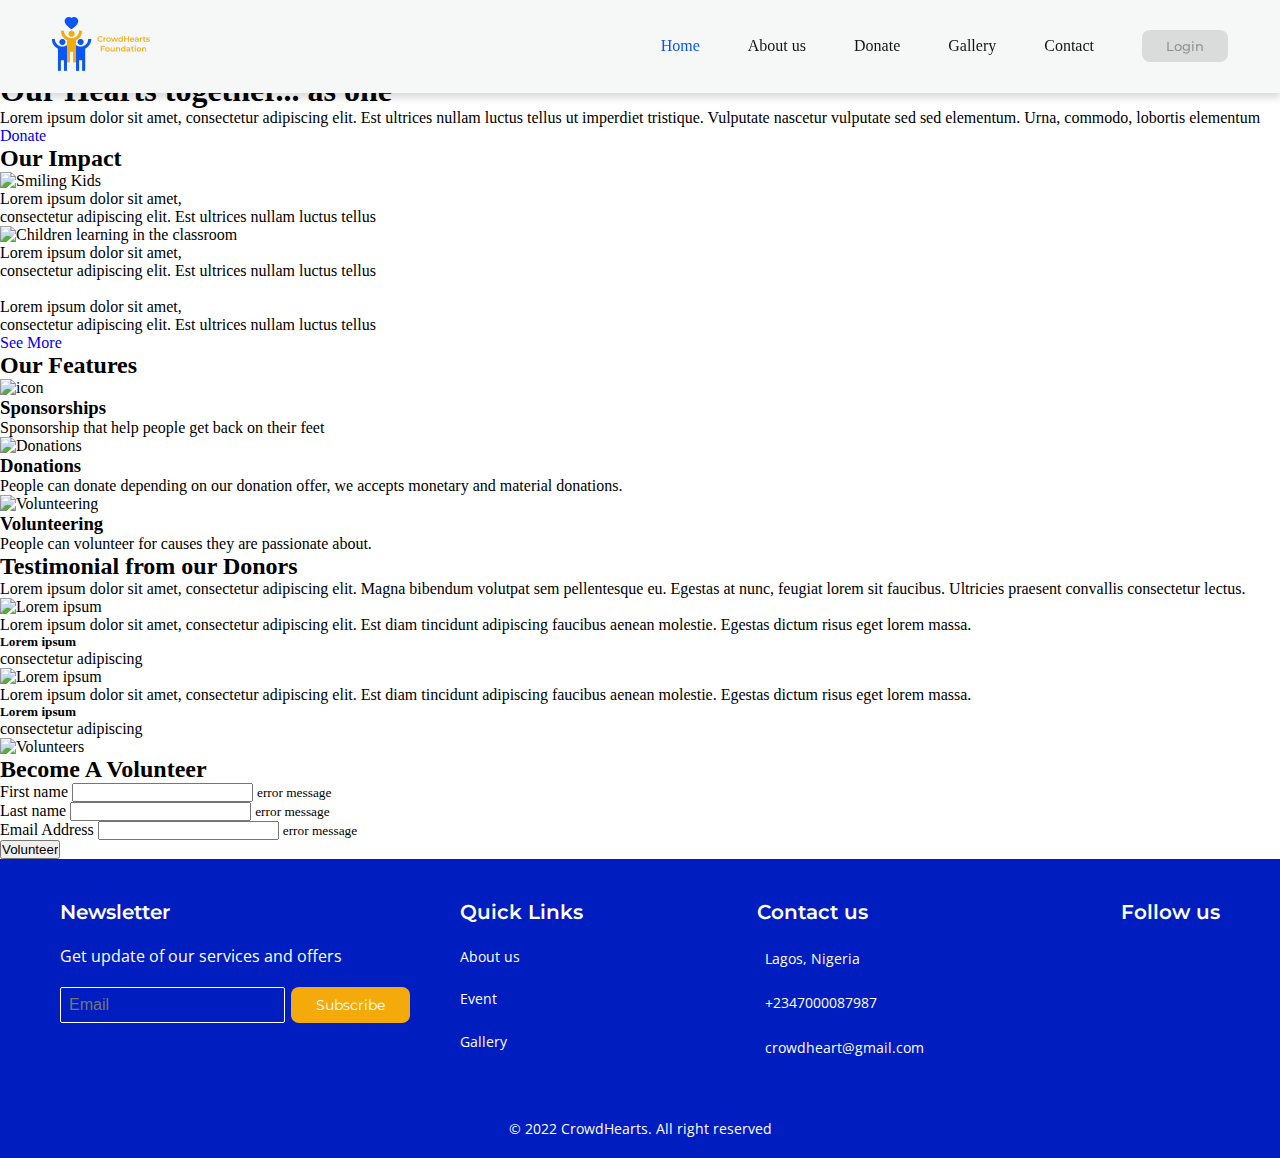
==== index.html @ 7ed9f2b5 "added relevant links to the navs and adjusted paddings" ====
<!DOCTYPE html>
<html lang="en">
<head>
    <meta charset="UTF-8">
    <meta http-equiv="X-UA-Compatible" content="IE=edge">
    <meta name="viewport" content="width=device-width, initial-scale=1.0">
    <link
        rel="shortcut icon"
        href="img/CrowdHeart icon.png"
        type="image/x-icon"
      />
    <title>Home</title>

    <!-- custom stylesheets -->

    <link rel="stylesheet" href="css/nav.css">
    <link rel="stylesheet" href="css/landing.css">
    <link rel="stylesheet" href="css/footer.css">

    <!-- font family font from google -->

    <link rel="preconnect" href="https://fonts.googleapis.com">
    <link rel="preconnect" href="https://fonts.gstatic.com" crossorigin>
    <link href="https://fonts.googleapis.com/css2?family=Montserrat:wght@600&family=Open+Sans&display=swap" rel="stylesheet">
  
</head>
<body>

   <!-- NAVBAR section -->

   <div class="chinedu-header-section">
    <header class="chinedu-header">
      <div class="container">
        <nav class="chinedu-nav-bar">
          <a href="index.html" class="nav-brand">
            <img src="img/Crowdheart logo.png" alt="logo" />
          </a>
          <ul class="chinedu-nav-menu">
            <li class="chinedu-nav-item">
              <a href="#" class="chinedu-nav-link active">
                Home
              </a>
            </li>
            <li class="chinedu-nav-item">
              <a href="about.html" class="chinedu-nav-link">
                About us
              </a>
            </li>
            <li class="chinedu-nav-item">
              <a href="donation.html" class="chinedu-nav-link">
                Donate
              </a>
            </li>
            <li class="chinedu-nav-item">
              <a href="gallery.html" class="chinedu-nav-link">
                Gallery
              </a>
            </li>
            <li class="chinedu-nav-item">
              <a href="contact.html" class="chinedu-nav-link">
                Contact
              </a>
            </li>
            <a href="login.html">
              <button class="chinedu-login-button">
                Login
              </button>
            </a>
          </ul>
          <div class="chinedu-hamburger">
            <span class="bar"></span>
            <span class="bar"></span>
            <span class="bar"></span>
          </div>
        </nav>
      </div>
    </header>
  </div>


    <!-- ======Hero section====== -->

    <Section class="main-hero">
        <div class="hero-overlay">
            <div class="hero-div">
                <h1>Our Hearts together... as one</h1>
                <p>Lorem ipsum dolor sit amet, consectetur adipiscing elit. Est ultrices nullam luctus tellus ut imperdiet tristique. Vulputate nascetur vulputate sed sed elementum. Urna, commodo, lobortis elementum 
                </p>
                    <a href="donation.html">Donate</a>
            </div>
        </div>
    </Section>

    <!-- =======Impact section====== -->

    <Section class="impact">
        <h2>Our Impact</h2>
        <div class="impact-div">
            <div class="impact-min-div">
                <img src="img/children-smile.jpg" alt="Smiling Kids">
                <p>Lorem ipsum dolor sit amet, <br> consectetur adipiscing elit. Est ultrices nullam luctus tellus</p>
            </div>
            <div class="impact-min-div">
                <img src="img/learning.jpg" alt="Children learning in the classroom">
                <p>Lorem ipsum dolor sit amet, <br> consectetur adipiscing elit. Est ultrices nullam luctus tellus</p>
            </div>
            <div class="impact-min-div">
                <img src="img/children1.jpg" alt="">
                <p>Lorem ipsum dolor sit amet, <br> consectetur adipiscing elit. Est ultrices nullam luctus tellus</p>
            </div>
        </div>
        <a href="#">See More</a>
    </Section>

    <!-- ======Our Features section===== -->

    <section class="our-features">
        <div class="feature-overlay">
            <div>
                <h2 class="features-h2">Our Features</h2>
                <div class="feature-container">
                    <div class="feature-div">
                        <img src="img/Vector (4).png" alt="icon">
                        <h3>Sponsorships</h3>
                        <p>Sponsorship that help people get back on their feet</p>
                    </div>
                    <div class="feature-div">
                        <img src="img/Vector (5).png" alt="Donations">
                        <h3>Donations</h3>
                        <p id="special">People can donate depending on our donation offer, we accepts monetary and material donations.</p>
                    </div>
                    <div class="feature-div">
                        <img src="img/Vector (6).png" alt="Volunteering">
                        <h3>Volunteering</h3>
                        <p>People can volunteer for causes they are passionate about.</p>
                    </div>
                </div>
            </div>
        </div>
    </section>

    <!-- =====Testimonial section===== -->

    <section class="testimonial">
        <h2>Testimonial from our Donors</h2>
        <p>Lorem ipsum dolor sit amet, consectetur adipiscing elit. Magna bibendum volutpat sem pellentesque eu. Egestas at nunc, feugiat lorem sit faucibus. Ultricies praesent convallis consectetur lectus.</p>
        <div class="testimonial-container">
            <div class="testimonial-container-div">
                <img src="img/man.jpg" alt="Lorem ipsum">
                <p>Lorem ipsum dolor sit amet, consectetur adipiscing elit. Est diam tincidunt adipiscing faucibus aenean molestie. Egestas dictum risus eget lorem massa.</p>
                <h5>Lorem ipsum</h5>
                <p>consectetur adipiscing</p>
            </div>
            <div class="testimonial-container-div">
                <img src="img/woman.jpg" alt="Lorem ipsum">
                <p>Lorem ipsum dolor sit amet, consectetur adipiscing elit. Est diam tincidunt adipiscing faucibus aenean molestie. Egestas dictum risus eget lorem massa.</p>
                <h5>Lorem ipsum</h5>
                <p>consectetur adipiscing</p>
            </div>
        </div>
    </section>

    <!-- ======Volunteer section======= -->

    <section class="Volunteer">
        <div class="Volunteer-container">
            <div class="Volunteer-D-child"><img src="img/together.png" alt="Volunteers"></div>
            <form class="Volunteer-D-child" id="form"  action="">
                    <h2>Become A Volunteer</h2>
                <div class="double">
                    <div class="constant" id="fff">
                        <label for="fname">First name</label>
                        <input type="text" id="fName">
                        <small>error message</small>
                    </div>
                    <div class="constant" id="ggg">
                        <label for="lname">Last name</label>
                        <input type="text" id="lName">
                        <small>error message</small>
                    </div>
                </div>
                <div class="constant">
                    <label for="email">Email  Address</label>
                    <input type="email" id="email">
                    <small>error message</small>
                </div>  
                <input type="submit" class="btn" value="Volunteer"> 
            </form>
        </div>
    </section>

    <!-- =======Footer Section===== -->
    
    <footer class="chinedu-footer-section">
      <div class="footer-container">
          <section id="footer-content">
              <ul class="footer-items first-item">
                  <li class="footer-item-heading">
                      <h2>Newsletter</h2>
                  </li>
                  <li class="description">
                      Get update of our services and offers
                  </li>
                  <li class="email-for-newsletter">
                      <form action=""  onsubmit="alert('success')">
                          <input type="email" placeholder="Email" required id="email">
                          <button type="submit" class="submit-button">
                              Subscribe
                          </button>
                      </form>
                  </li>
                  
              </ul>
              <ul class="footer-items second-item">
                  <li class="footer-item-heading">
                      <h2>Quick Links</h2>
                  </li>
                  <li class="footer-link">
                      <a href="#">About us</a>
                  </li>
                  <li class="footer-link">
                      <a href="#">Event</a>
                  </li>
                  <li class="footer-link"> 
                      <a href="#">Gallery</a>
                  </li>

              </ul>
              <ul class="footer-items third-item">
                  <li class="footer-item-heading">  
                      <h2>Contact us</h2>
                  </li>
                  <li class="footer-link ">
                      <a href="#"> <i class="	fas fa-map-marker-alt"></i> 
                          &nbsp;  Lagos, Nigeria</a>
                  </li>
                  <li class="footer-link">
                      <a href="tel:+2347000087987" ><i class="fa fa-phone">
                      </i> &nbsp; +2347000087987</a>
                  </li>
                  <li class="footer-link"> 
                      <a href="#"><i class="fa fa-envelope"></i> 
                          &nbsp;  crowdheart@gmail.com</a>
                  </li>

              </ul>
              <ul class="footer-items last-item">
                  <li class="footer-item-heading">  
                      <h2>Follow us</h2>
                  </li>
                  <li class="footer-link">
                      <a href="#"> <i class="fa-brands fa-facebook"></i> </a>
                      <a href="#"> <i class="fa-brands fa-instagram"></i> </a>
                      <a href="#"> <i class="fa-brands fa-linkedin-square"></i> </a>
                      <a href="#"> <i class="fa-brands fa-twitter"></i> </a>
                  </li>

              </ul>
          </section>
          <p class="copyright">
              &copy; 2022 CrowdHearts. All right reserved
          </p>
      </div>
   </footer>
    
</body>
<script src="js/nav.js"></script>
<script src="js/landing.js"></script>
<script src="https://kit.fontawesome.com/b761d3f3a5.js"crossorigin="anonymous"></script>
</html>
---- css/nav.css ----
/* GLOBAL STYLEs */
@import url('https://fonts.googleapis.com/css2?family=Montserrat:wght@400;500;600;700&family=Open+Sans:wght@400;500;600&display=swap');
:root{
    --primary-color: #0B55F4;
    --second-color: #001DC0;
    --secondary-color:#F4AA0B;
    --black: #000000;
    --grey: #646666;
    --bg-color: #F6F8F8;
    --white: #ffffff;
    --nav-text-color:#131515;
    --input-border-color:#8C8E8E;
    --line-color:#ACAEAE;
    --footer-color:#131515;
}

*{
    padding: 0;
    margin: 0;
    box-sizing: border-box;
    text-decoration: none;
    list-style: none;

}

body{
  margin: 4.5rem 0 0 0;
}

.container{
    max-width: 1200px;
    margin: 0 auto;
    padding: 12px;
}


/* Desktop view first */

/* HEADER SECTION */
.chinedu-header{
    position: fixed;
    top: 0;
    z-index: 9999;
    width: 100%;
    background:var(--bg-color);
    box-shadow: 0px 4px 7px 1px rgba(0, 0, 0, 0.14);
}
.chinedu-nav-bar{
  height: 4.3rem;
    display: flex;
    justify-content: space-between;
    align-items: center;
}
.chinedu-nav-menu{
    display: flex;
    justify-content: space-between;
    align-items: center;
    gap: 3rem;
}
.chinedu-nav-link{
    transition: all 0.3s ;
    color: var(--nav-text-color);
}
.chinedu-nav-link.active{
    color: var(--primary-color);
}

  
.chinedu-hamburger{
    display: none;
    cursor: pointer;
}
  .bar{
    width: 20px;
    height: 3px;
    display: block;
    background-color: var(--black);
    margin: 3px 0;
    transition: all 0.3s ease;
  }
.chinedu-login-button{
    background: rgba(19, 21, 21, 0.12);
    border: none;
    border-radius: 8px;
    padding: 0.5rem 1.5rem;
    color:  rgba(19, 21, 21, 0.38);
    font-family: 'Montserrat', sans-serif;
    font-weight: 500;
    cursor: pointer;
} 
.chinedu-login-button:hover{
    background: var(--primary-color);
    color: var(--white);  
}


@media (max-width:960px){
    .chinedu-nav-menu{
        gap: 3rem;
    }
}


/*for tablets screen*/
 @media (max-width:766px){

    .chinedu-nav-menu{
      position: fixed;
      left: -100%;
      top: 12px;
      gap: 0;
      flex-direction: column;
      justify-content: flex-start;
      background-color: var(--bg-color);
      text-align: center;
      font-size: 1.8rem;
      font-weight: 500;
      width: 100%;
      height: 100vh;
      transition: 0.3s;
    }
  
  .chinedu-nav-menu.active{
    left: 0;
    }
  .chinedu-nav-item{
    margin: 26px 0;
    text-align: center;
    }

    /* hamburger tweak*/
 .chinedu-hamburger{
    display: block;
    transition: all 0.3s ease-in-out;
    }

 .bar{
      -webkit-transition: all 0.3s ease-in-out;
      transition: all 0.3s ease-in-out;
    }

  .chinedu-hamburger.active .bar:nth-child(2){
      opacity: 0;
    }

  .chinedu-hamburger.active .bar:nth-child(1){
      transform: translateY(6px) rotate(45deg);
    }

  .chinedu-hamburger.active .bar:nth-child(3){
      transform: translateY(-6px) rotate(-45deg);
    }
  
   
  
  }
---- css/footer.css ----
@import url('https://fonts.googleapis.com/css2?family=Montserrat:wght@400;500;600;700&family=Open+Sans:wght@400;500;600&display=swap');
:root{
    --primary-color: #0B55F4;
    --second-color: #001DC0;
    --secondary-color:#F4AA0B;
    --line-color:#ACAEAE;
    --footer-color:#131515;
    --white: #ffffff;
    --heading-font:'Montserrat', sans-serif;
}

*{
    padding: 0;
    margin: 0;
    box-sizing: border-box;
    text-decoration: none;
    list-style: none;
}

.footer-container{
    max-width: 1200px;
    margin: 0 auto;
    padding: 10px 20px;
}
/* FOOTER SECTION */
.chinedu-footer-section{
    /* margin-top: 3rem; */
    background: var(--second-color);
    color: var(--white);
    padding: 0.625rem;
    font-family: 'Open Sans', sans-serif;
    max-width: 100%;
}
#footer-content{
    display: grid;
    grid-template-columns:repeat(4,1fr);
    gap: 3.125rem; 
}
.footer-item-heading h2{
    font-size: 1.25rem;
    font-weight: 600;
    font-family:var(--heading-font) ;
}
.footer-item{
    display: grid;
    gap: 1.5625rem;
}
.footer-items li{
    margin-top: 1.3rem;
}
.third-item{
    justify-self: center;
}
.last-item{
    justify-self: self-end;
}
.email-for-newsletter form{
    display: flex;
    gap: .4rem;
}
.email-for-newsletter
 form input{
    background: transparent;
    border: 1px solid var(--white);
    padding: .5rem;
    color: var(--white);
    border-radius: 2px; 
    font-size: inherit;
}
.email-for-newsletter
 form input:focus{
    outline: none;
 }
.email-for-newsletter 
.submit-button{
    background: var(--secondary-color);
    border: none;
    color: var(--white);
    padding: 8px 25px;
    border-radius: 8px;
    font-family: var(--heading-font);
    font-size: 0.875rem;
    cursor: pointer;
}

.footer-link a{
    color: var(--white);
    font-size: .875rem;
}
.footer-link a:hover{
    color: var(--line-color);
}
.footer-link .fa-brands{
font-size: 1.3rem;
margin-left: .8rem;
}
.footer-link .fa, .fas{
font-size: 1.1rem;

}

.footer-link .fa-facebook{
    margin-left: 0;
}

.copyright{
    text-align: center;
    margin-top: 3.8rem;
    font-size: .875rem;
}



/* Media Queries */

/*targetting some laptop screen and some tablet screen*/
@media (max-width:1024px){
    #footer-content{
        grid-template-columns: repeat(3,1fr);
    }
    .first-item{
        grid-column: span 3;
        margin: 0 auto;
        text-align: center;
    }
}
  
@media (max-width:686px){
    #footer-content{
        display: block;
    }
    .first-item{
        display: inline-block;
        
    }
   
       
  }
/*for mobile screen*/
@media (max-width:428px){
    .email-for-newsletter form{
        flex-wrap:wrap;
    }
    /* .chinedu-footer-section{
        margin-top: 1.8rem;
    } */
    .first-item{
        margin: 0 auto;
    }
  }
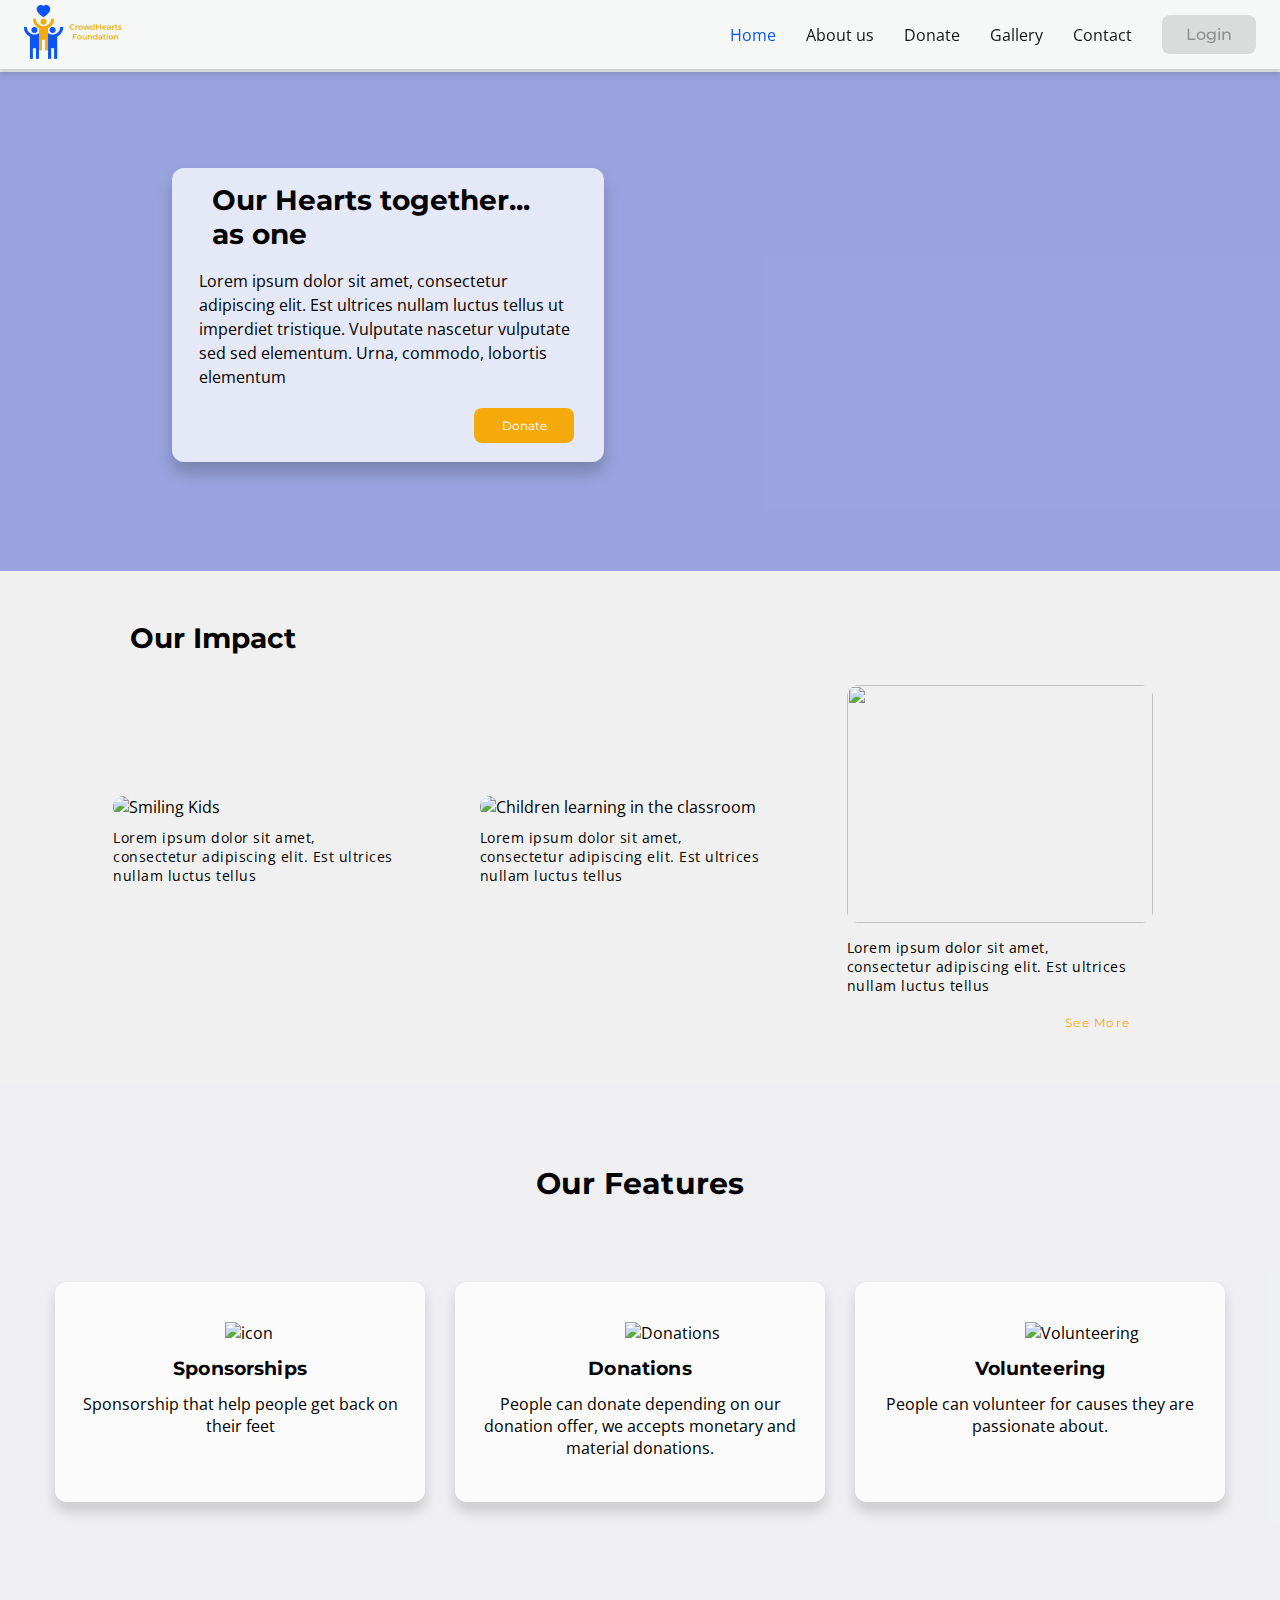
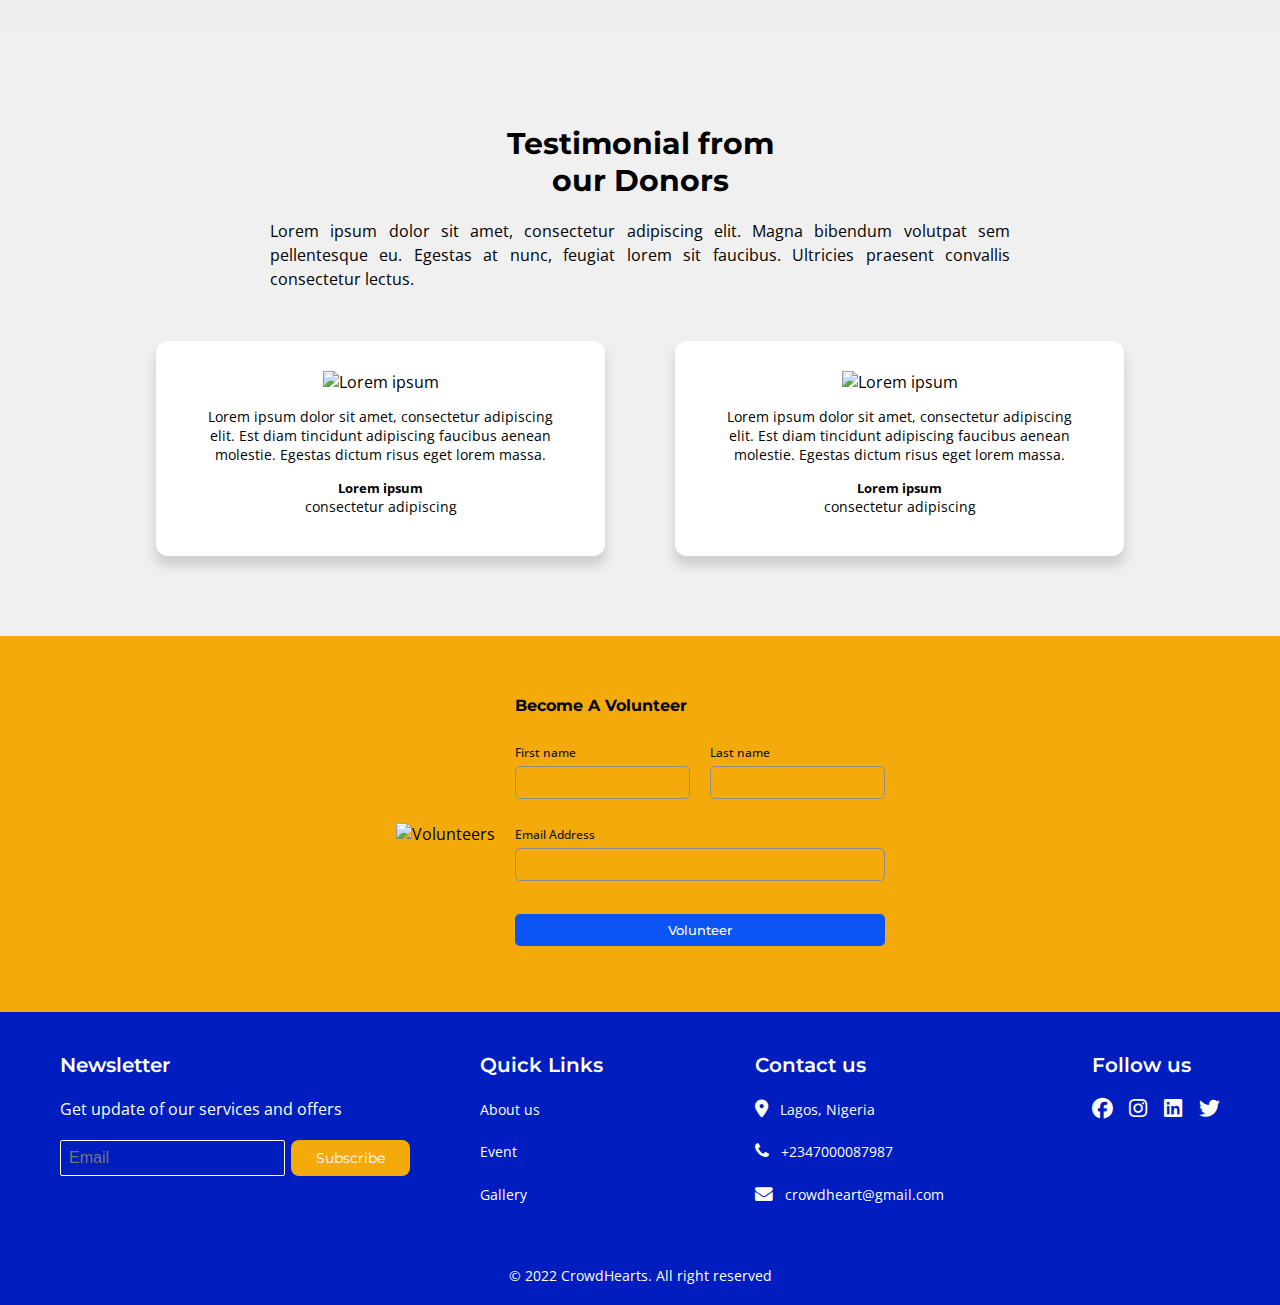
==== commit b71a269a: "landing page" ====
--- a/index.html
+++ b/index.html
@@ -9,7 +9,7 @@
         href="img/CrowdHeart icon.png"
         type="image/x-icon"
       />
-    <title>Home</title>
+    <title>Home - CrowdHearts</title>
 
     <!-- custom stylesheets -->
 
@@ -22,6 +22,8 @@
     <link rel="preconnect" href="https://fonts.googleapis.com">
     <link rel="preconnect" href="https://fonts.gstatic.com" crossorigin>
     <link href="https://fonts.googleapis.com/css2?family=Montserrat:wght@600&family=Open+Sans&display=swap" rel="stylesheet">
+    <link rel="stylesheet" href="https://cdnjs.cloudflare.com/ajax/libs/font-awesome/6.1.2/css/all.min.css">
+    <link rel="stylesheet" href="https://cdnjs.cloudflare.com/ajax/libs/font-awesome/4.7.0/css/font-awesome.min.css">
   
 </head>
 <body>
@@ -267,4 +269,4 @@
 <script src="js/nav.js"></script>
 <script src="js/landing.js"></script>
 <script src="https://kit.fontawesome.com/b761d3f3a5.js"crossorigin="anonymous"></script>
-</html>+</html>
--- a/css/nav.css
+++ b/css/nav.css
@@ -28,9 +28,9 @@
 }
 
 .container{
-    max-width: 1200px;
+    max-width: 1300px;
     margin: 0 auto;
-    padding: 12px;
+    padding: 5px 24px;
 }
 
 
@@ -46,7 +46,6 @@
     box-shadow: 0px 4px 7px 1px rgba(0, 0, 0, 0.14);
 }
 .chinedu-nav-bar{
-  height: 4.3rem;
     display: flex;
     justify-content: space-between;
     align-items: center;
@@ -55,13 +54,16 @@
     display: flex;
     justify-content: space-between;
     align-items: center;
-    gap: 3rem;
+    gap: 30px;
 }
 .chinedu-nav-link{
     transition: all 0.3s ;
     color: var(--nav-text-color);
 }
 .chinedu-nav-link.active{
+    color: var(--primary-color);
+}
+.chinedu-nav-link:hover{
     color: var(--primary-color);
 }
 
@@ -82,8 +84,9 @@
     background: rgba(19, 21, 21, 0.12);
     border: none;
     border-radius: 8px;
-    padding: 0.5rem 1.5rem;
+    padding: 10px 24px;
     color:  rgba(19, 21, 21, 0.38);
+    font-size: 16px;
     font-family: 'Montserrat', sans-serif;
     font-weight: 500;
     cursor: pointer;
@@ -94,37 +97,32 @@
 }
 
 
-@media (max-width:960px){
-    .chinedu-nav-menu{
-        gap: 3rem;
-    }
-}
-
 
 /*for tablets screen*/
- @media (max-width:766px){
+ @media (max-width:768px){
 
     .chinedu-nav-menu{
       position: fixed;
       left: -100%;
-      top: 12px;
+      top: 10px;
       gap: 0;
       flex-direction: column;
       justify-content: flex-start;
       background-color: var(--bg-color);
       text-align: center;
-      font-size: 1.8rem;
+      font-size: 18px;
       font-weight: 500;
       width: 100%;
       height: 100vh;
       transition: 0.3s;
+    
     }
   
   .chinedu-nav-menu.active{
     left: 0;
     }
   .chinedu-nav-item{
-    margin: 26px 0;
+    margin: 18px 0;
     text-align: center;
     }
 
--- a/css/landing.css
+++ b/css/landing.css
@@ -0,0 +1,836 @@
+:root {
+    --footer-bg: #001dc0;
+    --footer-btn: rgba(244, 170, 11, 1);
+    --cards: rgba(255, 255, 255, 0.75);
+  }
+
+  *{
+    margin:0;
+    padding:0;
+    box-sizing: border-box;
+}
+
+body{
+    background-color: #f0f0f0;
+    font-family: 'Open Sans', sans-serif;
+}
+
+/* ======Hero Section====== */
+
+.main-hero {
+    background-image: url(../img/people.jpg);
+    background-size: cover;
+    background-position: center top;
+    background-color: rgba(0, 29, 192, 0.2);
+    background-repeat: no-repeat;
+    height: 499px;
+    position: relative;
+}
+
+.hero-overlay{
+    height: 499px;
+    background-color: rgba(0, 29, 192, 0.2);
+}
+
+.hero-div {
+    width: 27rem;
+    height: 18.4rem;
+    position: absolute;
+    top: 6rem;
+    left: 172px;
+    bottom: 0;
+    background-color: var(--cards);
+    border-radius: 12px;
+    box-shadow: 0px 11px 15px rgba(0, 0, 0, 0.2);
+}
+
+.hero-div h1{
+    font-family: 'Montserrat', sans-serif;
+    font-size: 28px;
+    margin: 15px 40px 12px 40px ;
+}
+
+.hero-div p{
+    margin: 18px 27px 12px 27px;
+    line-height: 1.5;
+}
+
+.hero-div a{
+    font-family: 'Montserrat', sans-serif;
+    font-size: 12px;
+    text-align: center;
+    text-decoration: none;
+    color: white;
+    background-color: var(--footer-btn);
+    padding: 10px;
+    border-radius: 8px;
+    width: 100px;
+    float: right;
+    margin: 7px 30px 0 0;
+}
+
+.hero-div a:hover{
+    transition: all 1s;
+    opacity: 0.7;
+}
+
+/* =======impact section====== */
+
+.impact h2{
+    font-family: 'Montserrat', sans-serif;
+    font-size: 28px;
+    margin-left: 130px;
+    margin-top: 50px;
+
+}
+
+.impact-div{
+    display: flex;
+    justify-content: space-around;
+    align-items: center;
+    margin: 30px 90px 20px 90px;
+}
+
+.impact-min-div  {
+    width: 20rem;
+}
+
+.impact-min-div img{
+    width: 306px;
+    height: 238px;
+    border-radius: 12px;
+}
+
+.impact-min-div p{
+    margin-top: 10px;
+    padding-right: 5px;
+    letter-spacing: 0.5px;
+    font-family: 'Open Sans', sans-serif;
+    font-size: 14px;
+}
+
+.impact a{
+    text-decoration: none;
+    font-family: 'Montserrat', sans-serif;
+    font-size: 12px;
+    letter-spacing: 1.25px;
+    color: var(--footer-btn);
+    float: right;
+    margin-right: 150px;
+    margin-bottom: 70px;
+}
+
+.impact a:hover{
+    cursor: pointer;
+    color: var(--footer-bg);
+}
+
+/* ======Our Features section======= */
+
+.our-features{
+    margin: 90px 0;
+    background-image: url(../img/workers.jpg);
+    background-size: cover;
+    width: 100%;
+    height: 550px;
+    position: relative;
+}
+
+.feature-overlay {
+    width: 100%;
+    height: 550px;
+    background-color: rgba(238, 239, 245, 0.35);
+}
+
+.features-h2{
+    text-align: center;
+    font-family: 'Montserrat', sans-serif;
+    font-size: 30px;
+    letter-spacing: 0.25px;
+    padding-top: 80px;
+}
+
+.feature-container{
+    display: flex;
+    justify-content: space-around;
+    align-items: center;
+    margin-top:5rem;
+    width: 100%;
+}
+
+.feature-div {
+    width: 23.125rem;
+    height: 13.75rem;
+    background-color: rgba(255, 255, 255, 0.75);
+    box-shadow: 0px 9px 12px 1px rgba(0, 0, 0, 0.14);
+    border-radius: 12px;
+    transition: all 1s;
+}
+
+.feature-div:hover{
+    transform: scale(1.1);
+    cursor: pointer;
+}
+
+.feature-div img{
+    margin-left: 46%;
+    margin-top: 2.5em;
+}
+
+.feature-div h3{
+    text-align: center;
+    margin: 0.7em 0;
+    font-family: 'Montserrat', sans-serif;
+    letter-spacing: 0.15px
+}
+
+.feature-div p{
+    text-align: center;
+    font-family: 'Open Sans', sans-serif;
+    font-size: 16px;
+    letter-spacing: 0.5;
+    padding: 0 18px;
+}
+
+.feature-div:first-child{
+    margin-left: 40px;
+}
+
+.feature-div:last-child{
+    margin-right: 40px;
+}
+
+/* =====Testimonial section===== */
+
+.testimonial{
+    margin-bottom: 80px;
+}
+
+.testimonial h2{
+    text-align: center;
+    font-family: 'Montserrat', sans-serif;
+    font-size: 30px;
+    letter-spacing: 0.5;
+    margin: 0 500px;
+    margin-bottom: 20px;
+}
+
+.testimonial > p{
+    text-align: justify;
+    font-family: 'Open Sans', sans-serif;
+    font-size: 16px;
+    letter-spacing: 0.5;
+    line-height: 1.5;
+    margin: 0 270px;
+    margin-bottom: 50px;
+}
+
+.testimonial-container{
+    display: flex;
+    justify-content: center;
+    align-items: center;
+    margin: 30px;
+}
+
+.testimonial-container-div{
+    background-color: rgba(255, 255, 255, 1);
+    display: flex;
+    justify-content: center;
+    align-items: center;
+    flex-direction: column;
+    width: 28.0625rem;
+    box-shadow: 0px 9px 12px 1px rgba(0, 0, 0, 0.14);
+    border-radius: 12px;
+    transition: all 1s;
+}
+
+.testimonial-container-div:hover{
+    transform: scale(1.1);
+    cursor: pointer;
+}
+
+.testimonial-container-div:first-child{
+    margin-right: 70px;
+}
+
+.testimonial-container-div img{
+    margin: 30px 0 14px 0;
+
+}
+
+.testimonial-container-div p{
+    text-align: center;
+    font-family: 'Open Sans', sans-serif;
+    font-size: 14px;
+    letter-spacing: 0.5;
+    margin: 0 50px 15px 50px;
+}
+
+.testimonial-container-div h5 + p{
+    margin-bottom: 40px;
+}
+
+
+/* ======Volunteer section====== */
+
+.Volunteer{
+    background-color: rgba(244, 170, 11, 1);
+    height: 376px;
+}
+
+.Volunteer-container {
+    display: flex;
+    justify-content: center;
+    align-items: center;
+}
+
+.Volunteer-D-child{
+    margin: 60px 0 0 0;
+}
+
+.Volunteer-D-child img{
+    width: 360px;
+    height: 278px;
+}
+
+.Volunteer-D-child h2{
+    font-family: 'Montserrat', sans-serif;
+    font-size: 16px;
+    letter-spacing: 0.5;
+    margin-bottom: 25px;
+}
+
+.Volunteer-D-child:first-child{
+    margin-right: 20px;
+}
+
+form {
+    width: 370px;
+}
+.double {
+    display: flex;
+    align-items: center;
+    justify-content: center;
+}
+
+.double #fff{
+    margin-right: 10px;
+}
+
+.double #ggg{
+    margin-left: 10px;
+}
+
+.constant {
+    margin-bottom: 8px;
+    padding-bottom: 15px;
+    position: relative;
+} 
+
+ .constant label {
+    display: inline-block;
+    margin-bottom: 5px;
+    font-family: 'Open Sans', sans-serif;
+    font-size: 12px;
+    font-weight: 500;
+    color: rgba(19, 21, 21, 1);
+}
+
+.constant input {
+    background-color: rgba(244, 170, 11, 1);
+    border: 1px solid rgba(140, 142, 142, 1);
+    border-radius: 5px;
+    display: block;
+    padding: 8px;
+    width: 100%;
+    outline: none;
+}
+
+.constant.success input {
+    border-color: #2ecc71;
+}
+
+.error input {
+    border-color: #e74e3c;
+}
+
+
+.constant small{
+    position: absolute;
+    bottom: 0;
+    left: 0;
+    visibility: hidden;
+} 
+
+.constant.error small {
+    color: #e74e3c;
+    visibility: visible;
+    font-family: inherit;
+    font-size: 10px;
+}
+
+form .btn {
+    background-color: rgba(11, 85, 244, 1);
+    color: rgba(255, 255, 255, 1);
+    width: 100%;
+    border: none;
+    border-radius: 5px;
+    padding: 8px;
+    font-family: 'Montserrat', sans-serif;;
+    font-size: 13px;
+    font-weight: 500;
+    margin: 10px 0 25px  0;
+} 
+
+form .btn:hover{
+    cursor: pointer;
+    color: var(--footer-btn);
+}
+
+@media only screen and (max-width: 1200px) {
+
+    /* ======Our Features section======= */
+
+
+    .feature-div{
+        width: 22rem;
+    }
+
+    /* =====Testimonial section===== */
+
+    .testimonial h2{
+        margin: 0 400px;
+        margin-bottom: 30px;
+    }
+
+    .testimonial > p{
+        margin: 0 100px;
+        margin-bottom: 70px;
+    }
+}
+
+
+  /* =======TABLET=VIEW====== */
+
+  @media only screen and (max-width: 900px) {
+
+    /* ======Hero Section====== */
+
+    .hero-div{
+        left: 100px;
+    }
+
+    /* =======impact section====== */
+
+     .impact h2{
+        margin-left: 70px;
+     }
+
+     .impact-div{
+        margin: 30px 50px 20px 50px;
+    }
+
+        .impact-min-div  {
+            width: 17.75rem;
+        }
+    
+    .impact-min-div img{
+        width: 16.125rem;
+        height: 11.25rem;
+    }
+
+    .impact a{
+        margin-right: 100px;
+    }
+    
+        /* ======Our Features section======= */
+    
+        .features-h2{
+            font-size: 28px;
+        }
+    
+        .feature-div{
+            width: 17rem;
+            height: 12.75rem;
+        }
+
+        .feature-div img{
+            margin-left: 45%;
+            margin-top: 1.5em;
+        }
+
+        .feature-div p{
+            font-size: 14px;
+        }
+
+        .feature-div:first-child{
+            margin-left: 10px;
+        }
+        
+        .feature-div:last-child{
+            margin-right: 10px;
+        }
+    
+        /* =====Testimonial section===== */
+    
+        .testimonial h2{
+            margin: 0 280px;
+            margin-bottom: 30px;
+        }
+    
+        .testimonial > p{
+            margin: 0 70px;
+        }
+
+        .testimonial-container-div{
+            width: 24.0625rem;
+        }
+
+        .testimonial-container-div:first-child{
+            margin-right: 30px;
+        }
+    }
+    
+
+  @media only screen and (max-width: 768px) {
+    
+    /* ======Hero Section====== */
+
+    .main-hero{
+        width: 100%;
+        background-size: 100% 100%;
+        height: 420px;
+    }
+
+    .hero-overlay{
+        height: 420px;
+    }
+
+    .hero-div{
+        width: 400px;
+        height: 290px;
+        top: 50px;
+        left: 70px;
+    }
+
+    .hero-div h1{
+        font-size: 28px;
+        margin-bottom: 8px;
+    }
+
+    .hero-div p {
+        font-size: 14px;
+        margin: 18px 35px 12px 35px 
+    }
+
+    .hero-div a {
+        width: 80px;
+        font-size: 10px;
+        margin-top: 7px;
+    }
+
+    /* =======impact section====== */
+
+    .impact h2{
+        font-size: 28px;
+        margin-left: 45px;
+    }
+
+    .impact-div{
+        margin: 30px 30px 20px 45px;
+    }
+
+    .impact-min-div  {
+        width: 220px;
+    }
+
+    .impact-min-div img{
+        width: 216px;
+        height: 138px;
+    }
+    
+    .impact-min-div p{
+        font-size: 14px;
+    }
+
+    .impact a{
+        margin-right: 55px;
+    }
+
+    /* ======Our Features section======= */
+
+    .our-features{
+        background-image: url(../img/business-team-success.jpg);
+        height: 389px;
+    }
+
+    .feature-overlay{
+        height: 389px;
+        
+    }
+
+    .features-h2{
+        font-size: 28px;
+        padding-top: 50px;
+    }
+
+    .feature-container{
+        margin-top:3rem;
+    }
+
+    .feature-div{
+        width: 300px;
+        height: 177px;
+        margin: 5px;
+    }
+
+    .feature-div:first-child{
+        margin-left: 25px;
+    }
+    
+    .feature-div:last-child{
+        margin-right: 25px;
+    }
+
+    .feature-div img{
+        margin-top: 1.5em;
+    }
+
+    .feature-div h3{
+        font-size: 18px;
+        margin: 0.7em 0 0.4em 0;
+    }
+
+    .feature-div p{
+        font-size: 13px;
+    }
+
+    #special {
+        padding: 0 10px;
+    }
+
+    .feature-div:hover{
+        transform: scaleY(1.1);
+        cursor: pointer;
+    }
+
+
+    /* =====Testimonial section===== */
+
+    .testimonial h2{
+        margin: 0 200px;
+        font-size: 28px;
+        margin-bottom: 30px;
+    }
+
+    .testimonial > p{
+        font-size: 14px;
+        margin: 0 50px;
+        margin-bottom: 50px;
+    }
+
+    .testimonial-container-div:first-child{
+        margin-right: 50px;
+    }
+
+    .testimonial-container-div p{
+        font-size: 13px;
+        margin: 0 10px 15px 10px;
+    }
+
+    /* ======Volunteer section====== */
+
+    .Volunteer-D-child img{
+        width: 350px;
+        height: 268px;
+    }
+
+    .Volunteer-D-child:first-child{
+        margin-right: 10px;
+    }
+
+    .Volunteer-D-child:last-child{
+        margin-right: 10px;
+    }
+
+    form {
+        width: 300px;
+    }
+  }
+    
+  
+  /* ============MOBILE==VIEW=========== */
+
+  @media only screen and (max-width: 428px) {
+    
+    /* ======Hero Section====== */
+
+
+        .main-hero{
+            background-size: cover;
+        }
+
+        .hero-div{
+            left: 40px;
+        }
+
+
+        .hero-div{
+            width: 16rem;
+            height: 22rem;
+        }
+
+        .hero-div h1{
+            font-size: 27px;
+            margin: 15px 40px 12px 30px ;
+        }
+
+        .hero-div p{
+            margin: 15px 0 10px 25px 
+        }
+
+
+     /* ======impact section======  */
+
+
+     .impact h2{
+        font-size: 27px;
+        margin-left: 0;
+        text-align: center;
+    
+    }
+
+    .impact-div{
+        flex-direction: column;
+        margin-bottom: 10px;
+    }
+
+    .impact-min-div  {
+        width: 20rem;
+        margin-bottom: 20px;
+    }
+
+    .impact-min-div img{
+        width: 306px;
+        height: 238px;
+        border-radius: 12px;
+    }
+
+    .impact a{
+        margin-bottom: 30px;
+        
+    }
+
+    
+    /* ======Our Features section======= */
+
+    .our-features{
+        height: 970px;
+        background-size: cover;
+        background-position: center;
+        background-repeat: no-repeat;
+        margin: 70px 0;
+    }
+
+    .feature-overlay {
+        height: 970px;
+    }
+
+    .feature-container{
+        flex-direction: column;
+    }
+
+    .feature-div {
+        width: 22rem;
+        height: 13.75rem;
+        margin-bottom: 40px;
+    }
+
+    .feature-div:hover{
+        transform: scale(1.1);
+    }
+
+    .feature-div:first-child{
+        margin-left: 0px;
+    }
+    
+    .feature-div:last-child{
+        margin-right: 0px;
+    }
+    
+
+   
+    
+    /* =====Testimonial section===== */
+
+    .testimonial{
+        margin-bottom: 50px;
+    }
+
+    .testimonial h2{
+        margin: 0 45px;
+        margin-bottom: 20px;
+    }
+    
+    .testimonial > p{
+        text-align: center;
+        margin: 0 68px;
+        margin-bottom: 20px;
+    }
+    
+    .testimonial-container{
+       flex-direction: column;
+    }
+
+    .testimonial-container-div{
+        width:358px;
+        margin-bottom: 40px;
+    }
+
+    .testimonial-container-div:first-child{
+        margin-right: 0px;
+    }
+
+    .testimonial-container-div p{
+        margin: 0 50px 15px 50px;
+    }
+    
+    /* ======Volunteer section====== */
+
+
+    .Volunteer{
+        height: 620px;
+        margin-bottom: 0;
+    }
+
+    .Volunteer-container {
+       flex-direction: column;
+    }
+    
+    .Volunteer-D-child{
+        margin: 0px 0 0 0;
+    }
+    
+    .Volunteer-D-child img{
+        margin-top:35px;
+    }
+    
+    form {
+        width: 320px;
+    } 
+
+    form .btn {
+        margin-bottom: 30px;
+    }
+
+}
+
+@media only screen and (max-width: 375px) {
+    .feature-overlay h2{
+        right: 100px;
+    }
+
+    .feature-div{
+        width: 20rem;
+    }
+}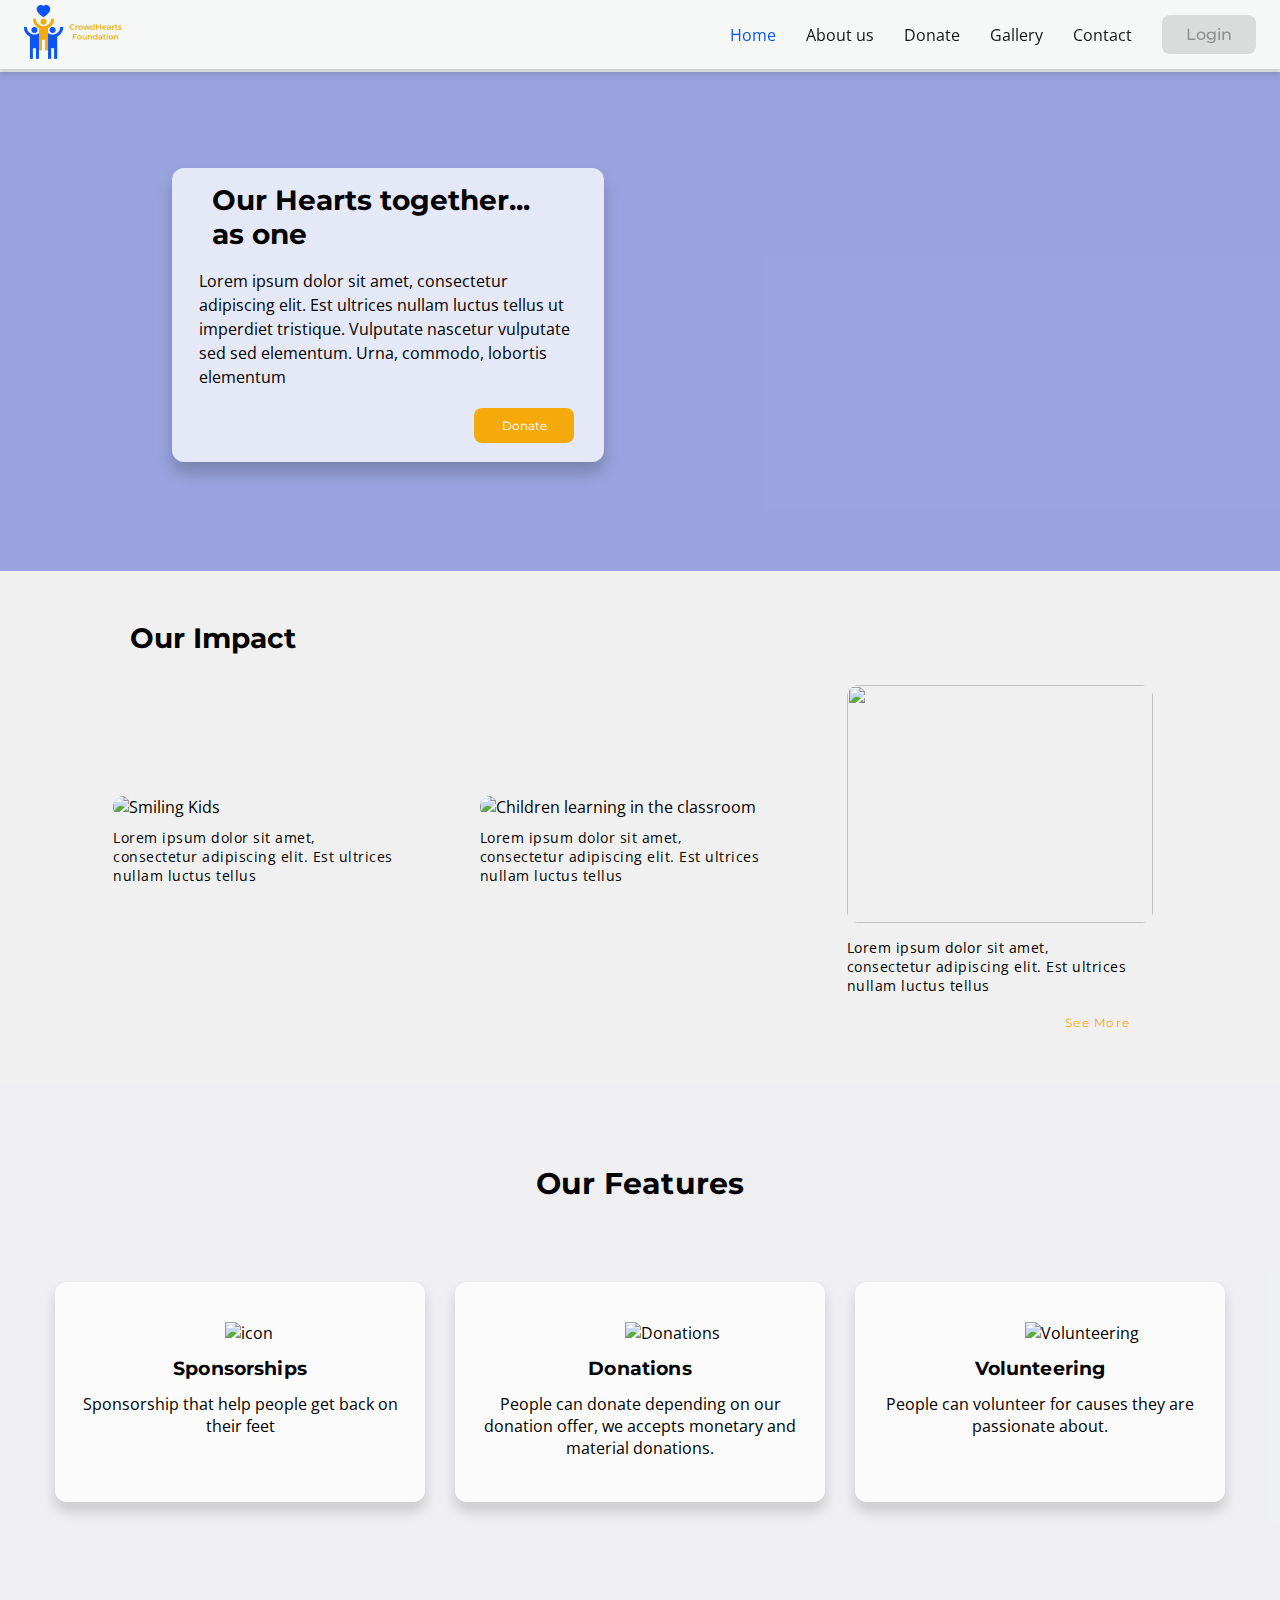
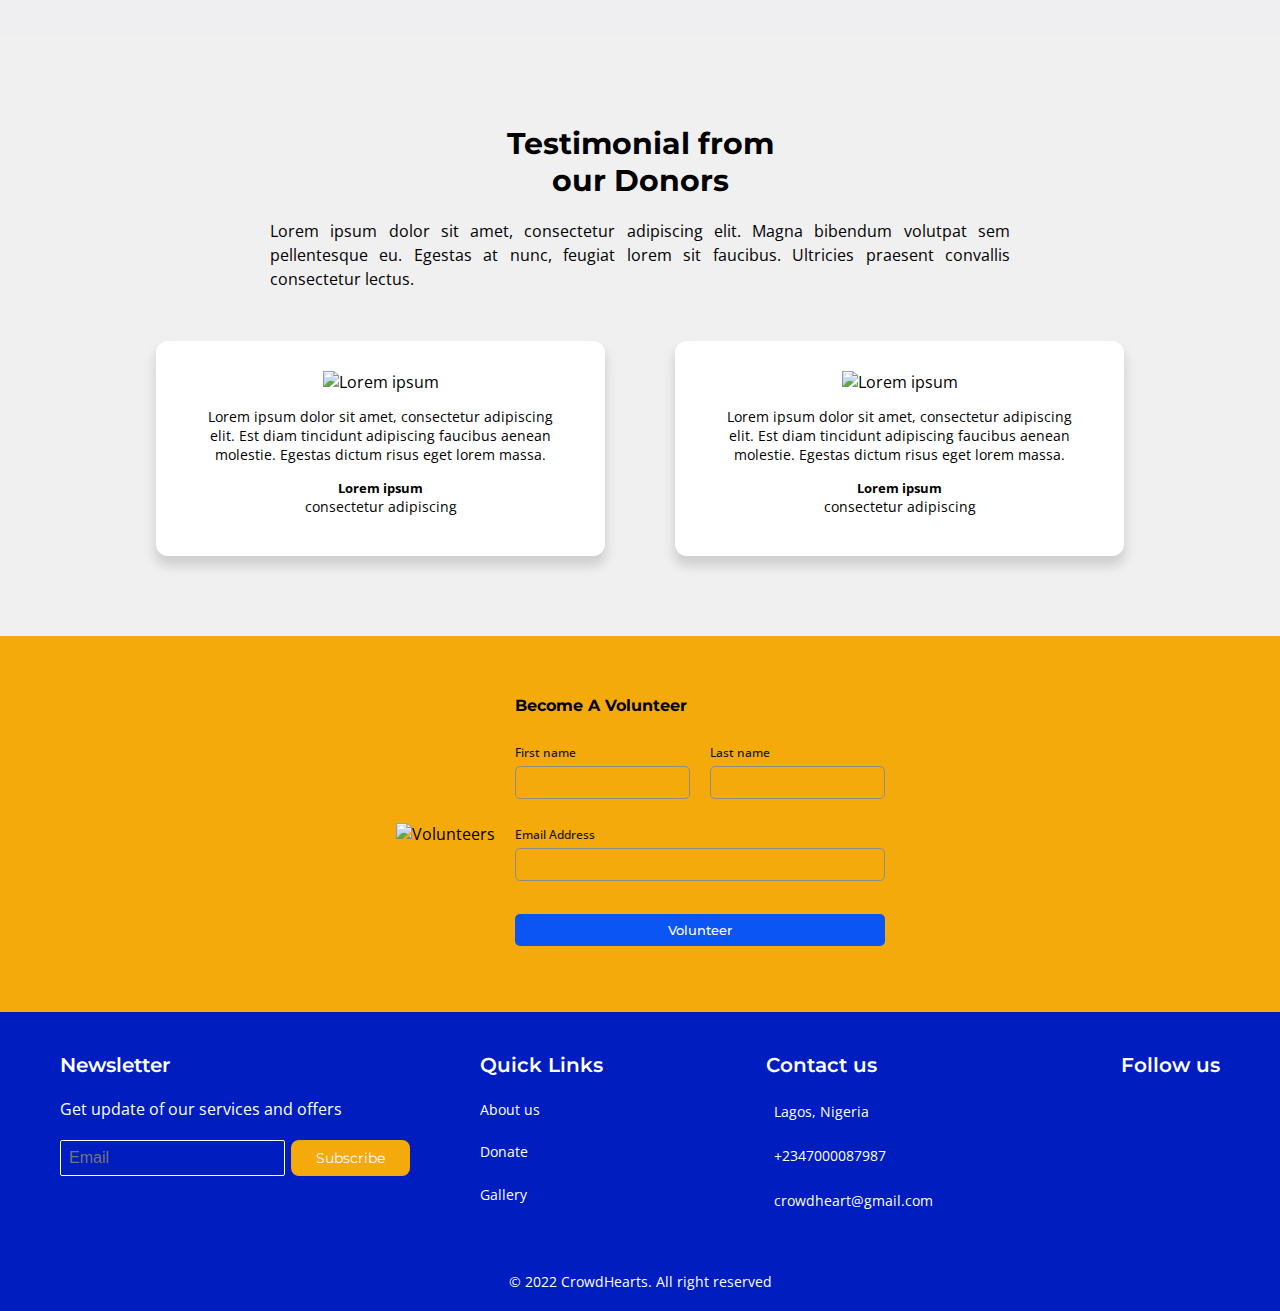
==== commit a1f91fbf: "updated the footer links" ====
--- a/index.html
+++ b/index.html
@@ -9,7 +9,7 @@
         href="img/CrowdHeart icon.png"
         type="image/x-icon"
       />
-    <title>Home - CrowdHearts</title>
+    <title>Home</title>
 
     <!-- custom stylesheets -->
 
@@ -22,8 +22,6 @@
     <link rel="preconnect" href="https://fonts.googleapis.com">
     <link rel="preconnect" href="https://fonts.gstatic.com" crossorigin>
     <link href="https://fonts.googleapis.com/css2?family=Montserrat:wght@600&family=Open+Sans&display=swap" rel="stylesheet">
-    <link rel="stylesheet" href="https://cdnjs.cloudflare.com/ajax/libs/font-awesome/6.1.2/css/all.min.css">
-    <link rel="stylesheet" href="https://cdnjs.cloudflare.com/ajax/libs/font-awesome/4.7.0/css/font-awesome.min.css">
   
 </head>
 <body>
@@ -34,7 +32,7 @@
     <header class="chinedu-header">
       <div class="container">
         <nav class="chinedu-nav-bar">
-          <a href="index.html" class="nav-brand">
+          <a href="#" class="nav-brand">
             <img src="img/Crowdheart logo.png" alt="logo" />
           </a>
           <ul class="chinedu-nav-menu">
@@ -218,13 +216,13 @@
                       <h2>Quick Links</h2>
                   </li>
                   <li class="footer-link">
-                      <a href="#">About us</a>
-                  </li>
-                  <li class="footer-link">
-                      <a href="#">Event</a>
+                      <a href="about.html">About us</a>
+                  </li>
+                  <li class="footer-link">
+                      <a href="donation.html">Donate</a>
                   </li>
                   <li class="footer-link"> 
-                      <a href="#">Gallery</a>
+                      <a href="gallery.html">Gallery</a>
                   </li>
 
               </ul>
@@ -269,4 +267,4 @@
 <script src="js/nav.js"></script>
 <script src="js/landing.js"></script>
 <script src="https://kit.fontawesome.com/b761d3f3a5.js"crossorigin="anonymous"></script>
-</html>
+</html>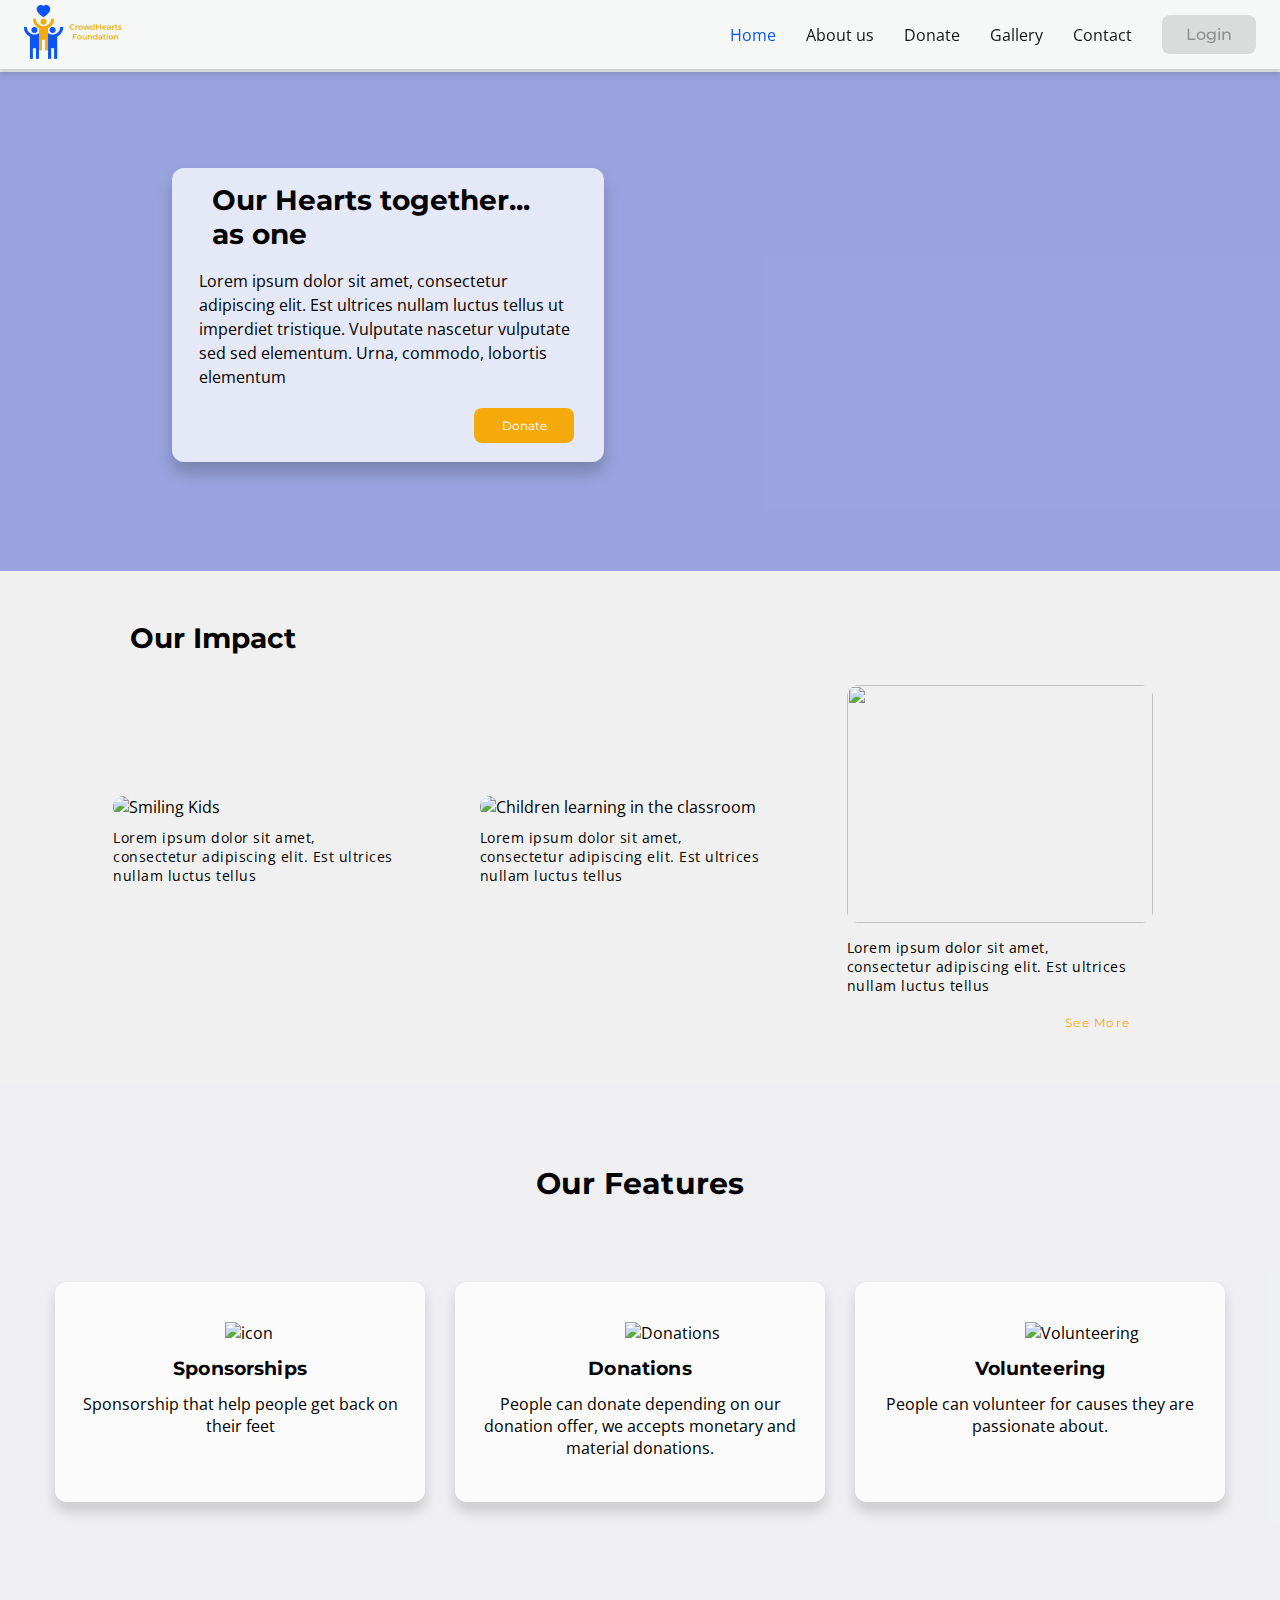
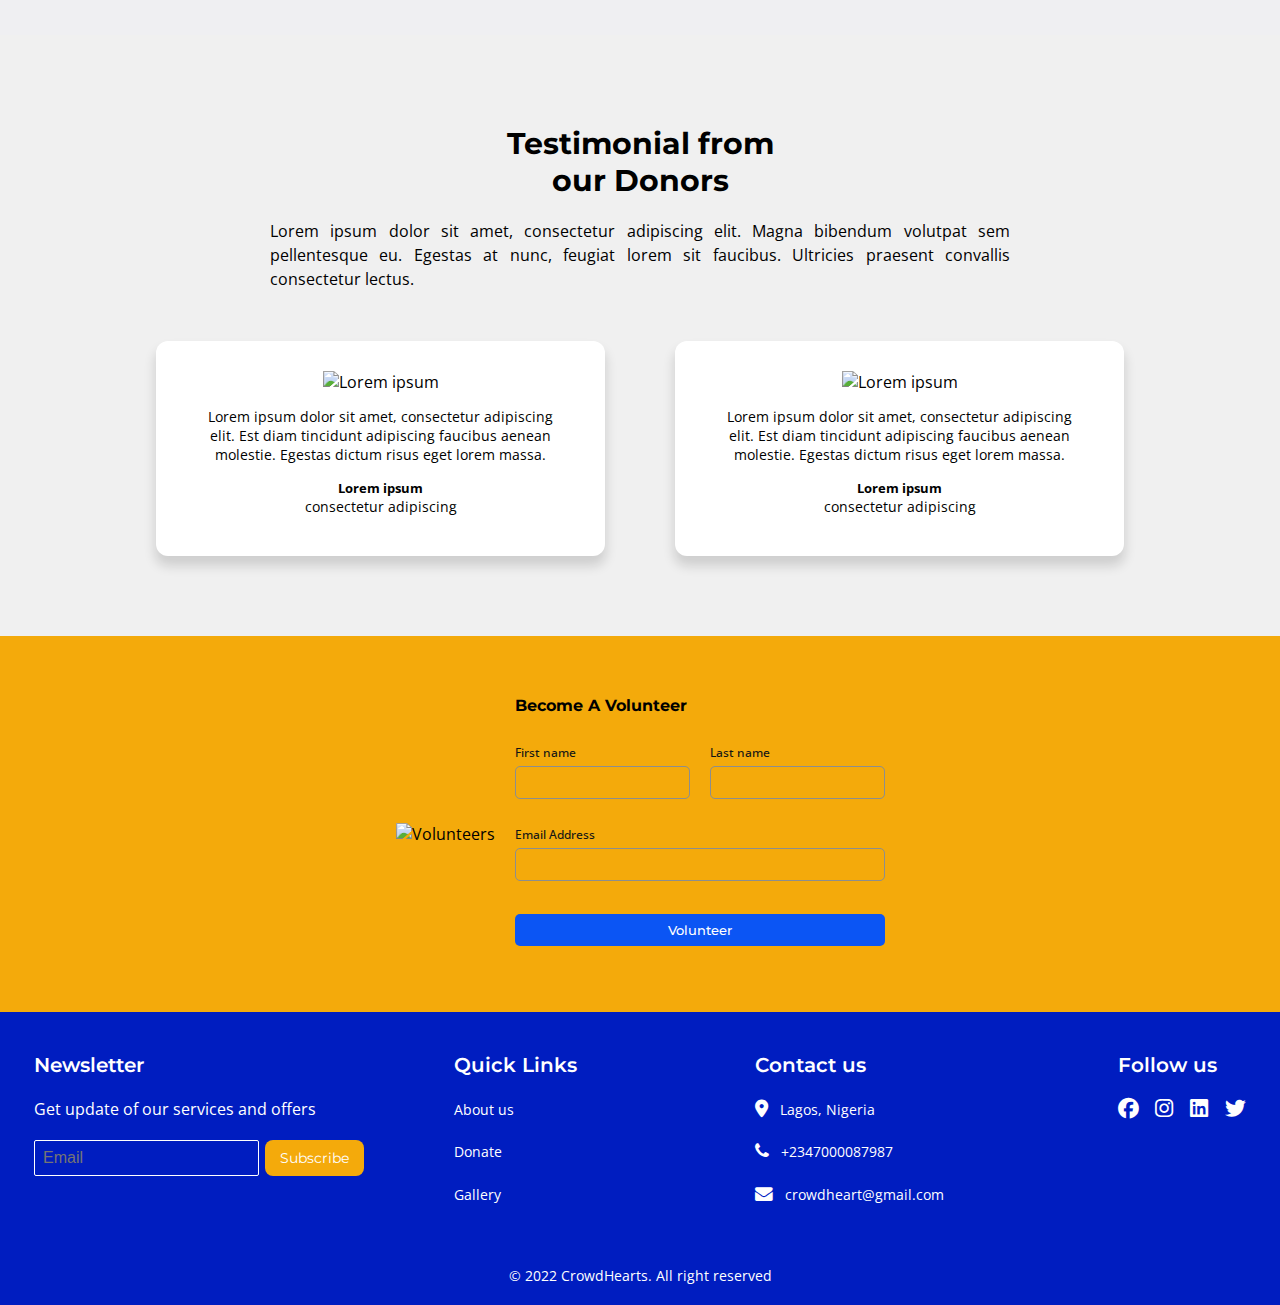
==== commit e6f7f26f: "update nav links" ====
--- a/index.html
+++ b/index.html
@@ -22,6 +22,8 @@
     <link rel="preconnect" href="https://fonts.googleapis.com">
     <link rel="preconnect" href="https://fonts.gstatic.com" crossorigin>
     <link href="https://fonts.googleapis.com/css2?family=Montserrat:wght@600&family=Open+Sans&display=swap" rel="stylesheet">
+    <link rel="stylesheet" href="https://cdnjs.cloudflare.com/ajax/libs/font-awesome/6.1.2/css/all.min.css">
+    <link rel="stylesheet" href="https://cdnjs.cloudflare.com/ajax/libs/font-awesome/4.7.0/css/font-awesome.min.css">
   
 </head>
 <body>
@@ -32,12 +34,12 @@
     <header class="chinedu-header">
       <div class="container">
         <nav class="chinedu-nav-bar">
-          <a href="#" class="nav-brand">
+          <a href="index.html" class="nav-brand">
             <img src="img/Crowdheart logo.png" alt="logo" />
           </a>
           <ul class="chinedu-nav-menu">
             <li class="chinedu-nav-item">
-              <a href="#" class="chinedu-nav-link active">
+              <a href="index.html" class="chinedu-nav-link active">
                 Home
               </a>
             </li>
@@ -267,4 +269,4 @@
 <script src="js/nav.js"></script>
 <script src="js/landing.js"></script>
 <script src="https://kit.fontawesome.com/b761d3f3a5.js"crossorigin="anonymous"></script>
-</html>+</html>
--- a/css/footer.css
+++ b/css/footer.css
@@ -1,150 +1,147 @@
-@import url('https://fonts.googleapis.com/css2?family=Montserrat:wght@400;500;600;700&family=Open+Sans:wght@400;500;600&display=swap');
-:root{
-    --primary-color: #0B55F4;
-    --second-color: #001DC0;
-    --secondary-color:#F4AA0B;
-    --line-color:#ACAEAE;
-    --footer-color:#131515;
-    --white: #ffffff;
-    --heading-font:'Montserrat', sans-serif;
+@import url("https://fonts.googleapis.com/css2?family=Montserrat:wght@400;500;600;700&family=Open+Sans:wght@400;500;600&display=swap");
+:root {
+  --primary-color: #0b55f4;
+  --second-color: #001dc0;
+  --secondary-color: #f4aa0b;
+  --line-color: #acaeae;
+  --footer-color: #131515;
+  --white: #ffffff;
+  --heading-font: "Montserrat", sans-serif;
 }
 
-*{
-    padding: 0;
-    margin: 0;
-    box-sizing: border-box;
-    text-decoration: none;
-    list-style: none;
+* {
+  padding: 0;
+  margin: 0;
+  box-sizing: border-box;
+  text-decoration: none;
+  list-style: none;
 }
 
-.footer-container{
-    max-width: 1200px;
-    margin: 0 auto;
-    padding: 10px 20px;
+.footer-container {
+  max-width: 1300px;
+  margin: 0 auto;
+  padding: 10px 24px;
 }
 /* FOOTER SECTION */
-.chinedu-footer-section{
-    /* margin-top: 3rem; */
-    background: var(--second-color);
-    color: var(--white);
-    padding: 0.625rem;
-    font-family: 'Open Sans', sans-serif;
-    max-width: 100%;
+.chinedu-footer-section {
+  /* margin-top: 3rem; */
+  background: var(--second-color);
+  color: var(--white);
+  padding: 0.625rem;
+  font-family: "Open Sans", sans-serif;
+  max-width: 100%;
 }
-#footer-content{
-    display: grid;
-    grid-template-columns:repeat(4,1fr);
-    gap: 3.125rem; 
+#footer-content {
+  display: grid;
+  grid-template-columns: repeat(4, 1fr);
+  gap: 3.125rem;
 }
-.footer-item-heading h2{
-    font-size: 1.25rem;
-    font-weight: 600;
-    font-family:var(--heading-font) ;
+.footer-item-heading h2 {
+  font-size: 1.25rem;
+  font-weight: 600;
+  font-family: var(--heading-font);
 }
-.footer-item{
-    display: grid;
-    gap: 1.5625rem;
+.footer-item {
+  display: grid;
+  gap: 1.5625rem;
 }
-.footer-items li{
-    margin-top: 1.3rem;
+.footer-items li {
+  margin-top: 1.3rem;
 }
-.third-item{
-    justify-self: center;
+.third-item {
+  justify-self: center;
 }
-.last-item{
-    justify-self: self-end;
+.last-item {
+  justify-self: self-end;
 }
-.email-for-newsletter form{
-    display: flex;
-    gap: .4rem;
+.email-for-newsletter form {
+  display: flex;
+  gap: 0.4rem;
 }
-.email-for-newsletter
- form input{
-    background: transparent;
-    border: 1px solid var(--white);
-    padding: .5rem;
-    color: var(--white);
-    border-radius: 2px; 
-    font-size: inherit;
+.email-for-newsletter form input {
+  background: transparent;
+  border: 1px solid var(--white);
+  padding: 0.5rem;
+  color: var(--white);
+  border-radius: 2px;
+  font-size: inherit;
 }
-.email-for-newsletter
- form input:focus{
-    outline: none;
- }
-.email-for-newsletter 
-.submit-button{
-    background: var(--secondary-color);
-    border: none;
-    color: var(--white);
-    padding: 8px 25px;
-    border-radius: 8px;
-    font-family: var(--heading-font);
-    font-size: 0.875rem;
-    cursor: pointer;
+.email-for-newsletter form input:focus {
+  outline: none;
+}
+.email-for-newsletter .submit-button {
+  background: var(--secondary-color);
+  border: none;
+  color: var(--white);
+  padding: 8px 15px;
+  border-radius: 8px;
+  font-family: var(--heading-font);
+  font-size: 0.875rem;
+  cursor: pointer;
 }
 
-.footer-link a{
-    color: var(--white);
-    font-size: .875rem;
+.footer-link a {
+  color: var(--white);
+  font-size: 0.875rem;
 }
-.footer-link a:hover{
-    color: var(--line-color);
+.footer-link a:hover {
+  color: var(--line-color);
 }
-.footer-link .fa-brands{
-font-size: 1.3rem;
-margin-left: .8rem;
+.footer-link .fa-brands {
+  font-size: 1.3rem;
+  margin-left: 0.8rem;
 }
-.footer-link .fa, .fas{
-font-size: 1.1rem;
-
+.footer-link .fa,
+.fas {
+  font-size: 1.1rem;
 }
 
-.footer-link .fa-facebook{
-    margin-left: 0;
+.footer-link .fa-facebook {
+  margin-left: 0;
 }
 
-.copyright{
-    text-align: center;
-    margin-top: 3.8rem;
-    font-size: .875rem;
+.copyright {
+  text-align: center;
+  margin-top: 3.8rem;
+  font-size: 0.875rem;
 }
-
-
 
 /* Media Queries */
 
 /*targetting some laptop screen and some tablet screen*/
-@media (max-width:1024px){
-    #footer-content{
-        grid-template-columns: repeat(3,1fr);
-    }
-    .first-item{
-        grid-column: span 3;
-        margin: 0 auto;
-        text-align: center;
-    }
+@media (max-width: 1024px) {
+  #footer-content {
+    grid-template-columns: repeat(3, 1fr);
+  }
+  .first-item {
+    grid-column: span 3;
+    margin: 0 auto;
+    text-align: center;
+  }
 }
-  
-@media (max-width:686px){
-    #footer-content{
-        display: block;
-    }
-    .first-item{
-        display: inline-block;
-        
-    }
-   
-       
+
+@media (max-width: 686px) {
+  #footer-content {
+    display: block;
   }
+  .first-item {
+    display: inline-block;
+  }
+}
 /*for mobile screen*/
-@media (max-width:428px){
-    .email-for-newsletter form{
-        flex-wrap:wrap;
-    }
-    /* .chinedu-footer-section{
-        margin-top: 1.8rem;
-    } */
-    .first-item{
-        margin: 0 auto;
-    }
-  }+@media (max-width: 428px) {
+  .email-for-newsletter form {
+    flex-wrap: nowrap;
+  }
+
+  .first-item {
+    margin: 0 auto;
+  }
+}
+
+@media (max-width: 360px) {
+  .email-for-newsletter form {
+    max-width: 20px;
+    flex-wrap: wrap;
+  }
+}
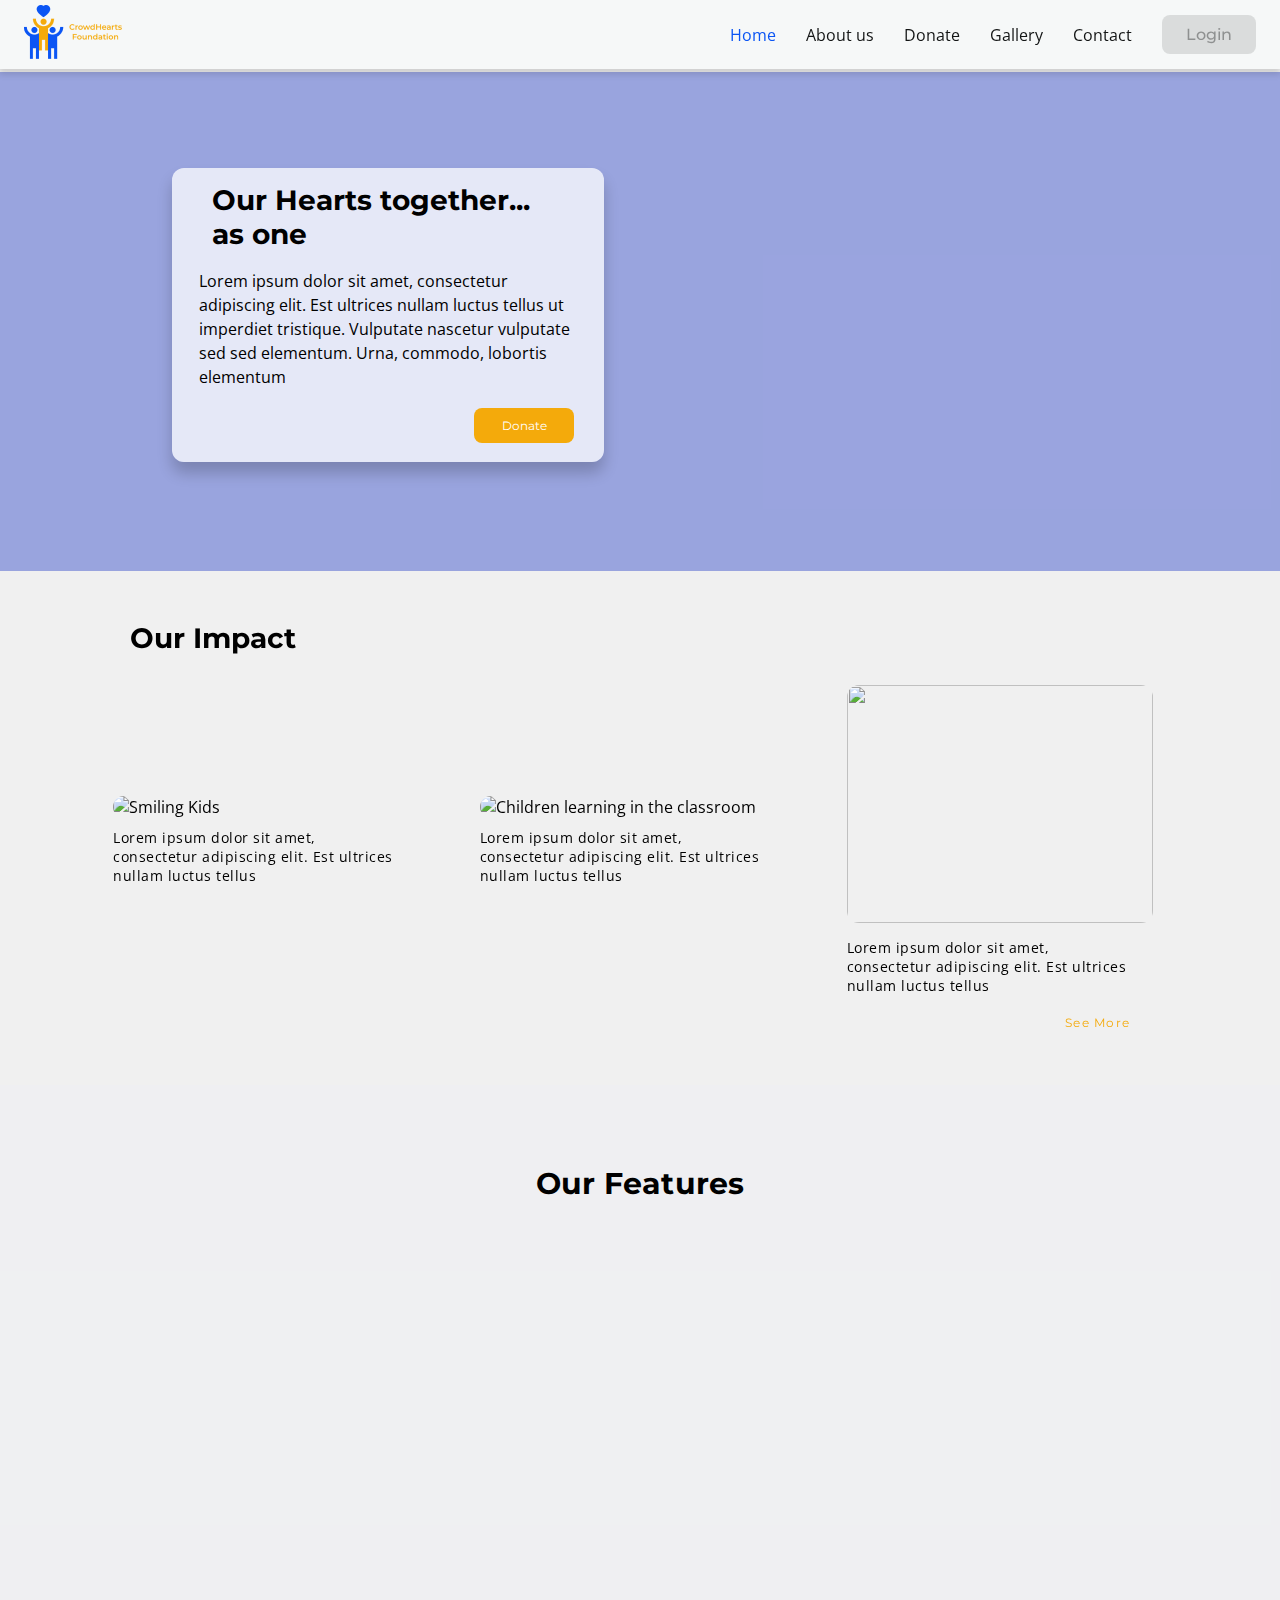
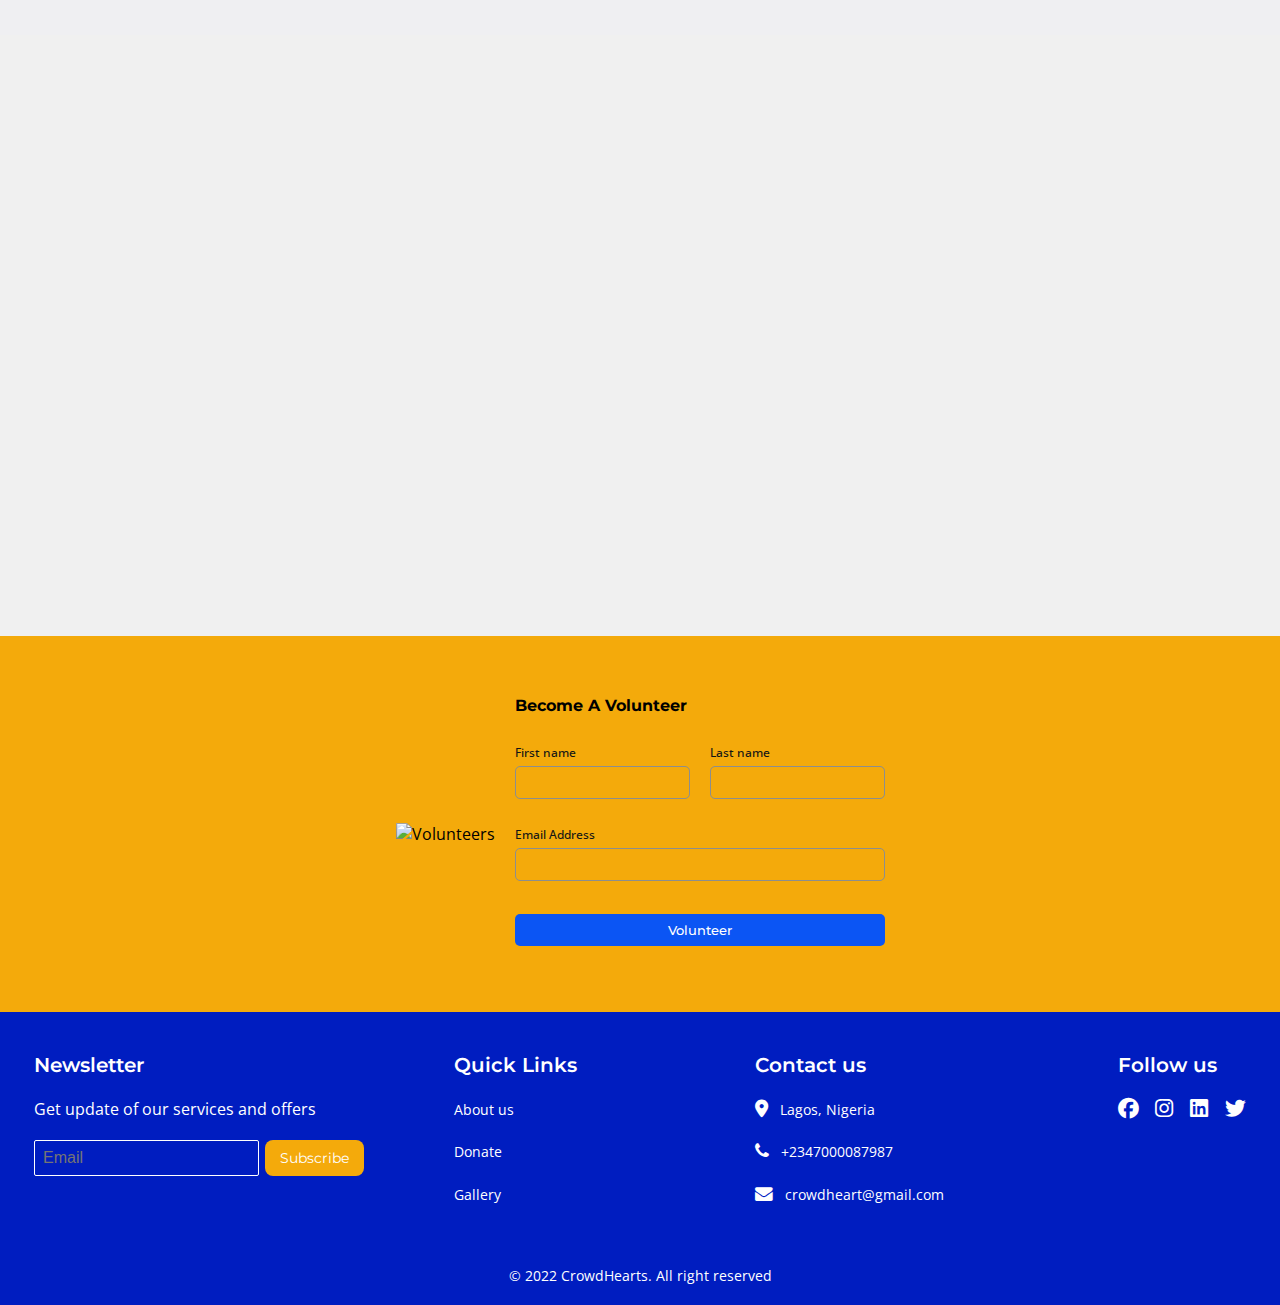
==== commit e03d1673: "animation on home and gallery" ====
--- a/index.html
+++ b/index.html
@@ -9,7 +9,11 @@
         href="img/CrowdHeart icon.png"
         type="image/x-icon"
       />
-    <title>Home</title>
+    <title>Home - CrowdHearts</title>
+
+    <!-- AOS stylesheets========================= -->
+
+    <link rel="stylesheet" href="https://unpkg.com/aos@next/dist/aos.css" />
 
     <!-- custom stylesheets -->
 
@@ -95,7 +99,7 @@
 
     <!-- =======Impact section====== -->
 
-    <Section class="impact">
+    <Section class="impact" data-aos="fade-right">
         <h2>Our Impact</h2>
         <div class="impact-div">
             <div class="impact-min-div">
@@ -116,23 +120,23 @@
 
     <!-- ======Our Features section===== -->
 
-    <section class="our-features">
+    <section class="our-features" >
         <div class="feature-overlay">
             <div>
                 <h2 class="features-h2">Our Features</h2>
-                <div class="feature-container">
+                <div class="feature-container" data-aos="fade-up-left">
                     <div class="feature-div">
                         <img src="img/Vector (4).png" alt="icon">
                         <h3>Sponsorships</h3>
                         <p>Sponsorship that help people get back on their feet</p>
                     </div>
                     <div class="feature-div">
-                        <img src="img/Vector (5).png" alt="Donations">
+                        <img src="img/Vector (6).png" alt="Donations">
                         <h3>Donations</h3>
                         <p id="special">People can donate depending on our donation offer, we accepts monetary and material donations.</p>
                     </div>
                     <div class="feature-div">
-                        <img src="img/Vector (6).png" alt="Volunteering">
+                        <img src="img/Vector (5).png" alt="Volunteering">
                         <h3>Volunteering</h3>
                         <p>People can volunteer for causes they are passionate about.</p>
                     </div>
@@ -143,7 +147,7 @@
 
     <!-- =====Testimonial section===== -->
 
-    <section class="testimonial">
+    <section class="testimonial" data-aos="zoom-in-up">
         <h2>Testimonial from our Donors</h2>
         <p>Lorem ipsum dolor sit amet, consectetur adipiscing elit. Magna bibendum volutpat sem pellentesque eu. Egestas at nunc, feugiat lorem sit faucibus. Ultricies praesent convallis consectetur lectus.</p>
         <div class="testimonial-container">
@@ -218,7 +222,7 @@
                       <h2>Quick Links</h2>
                   </li>
                   <li class="footer-link">
-                      <a href="about.html">About us</a>
+                      <a href="about.htmlgit">About us</a>
                   </li>
                   <li class="footer-link">
                       <a href="donation.html">Donate</a>
@@ -269,4 +273,15 @@
 <script src="js/nav.js"></script>
 <script src="js/landing.js"></script>
 <script src="https://kit.fontawesome.com/b761d3f3a5.js"crossorigin="anonymous"></script>
+
+ <!-- AOS script========================= -->
+
+<script src="https://unpkg.com/aos@next/dist/aos.js"></script>
+<script>
+  AOS.init({
+    duration: 3000,
+    once: false,
+  });
+  
+</script>
 </html>
--- a/css/nav.css
+++ b/css/nav.css
@@ -43,6 +43,7 @@
     z-index: 9999;
     width: 100%;
     background:var(--bg-color);
+     font-family:  'Open Sans', sans-serif;
     box-shadow: 0px 4px 7px 1px rgba(0, 0, 0, 0.14);
 }
 .chinedu-nav-bar{
@@ -125,6 +126,9 @@
     margin: 18px 0;
     text-align: center;
     }
+     .chinedu-login-button{
+         margin-top:2rem;
+     }
 
     /* hamburger tweak*/
  .chinedu-hamburger{
--- a/css/landing.css
+++ b/css/landing.css
@@ -70,8 +70,8 @@
 }
 
 .hero-div a:hover{
-    transition: all 1s;
-    opacity: 0.7;
+    background-color: var(--footer-bg);
+    color: var(--footer-btn);
 }
 
 /* =======impact section====== */
@@ -409,8 +409,151 @@
     }
 }
 
+@media only screen and (max-width: 1160px) {
+
+    /* ======Our Features section======= */
+
+
+    .feature-div{
+        width: 20rem;
+    } 
+}
+
+@media only screen and (max-width: 1136px) {
+
+    /* ======impact section======= */
+
+
+    .impact-min-div  {
+        width: 19rem;
+    }
+    
+    .impact-min-div img{
+        width: 299px;
+        height: 231px;
+        border-radius: 12px;
+    }
+
+}
+
+@media only screen and (max-width: 1136px) {
+
+    /* ======impact section======= */
+
+
+    .impact-min-div  {
+        width: 18rem;
+    }
+    
+    .impact-min-div img{
+        width: 279px;
+        height: 211px;
+    }
+
+}
+
+@media only screen and (max-width: 1060px) {
+
+    /* ======Our Features section======= */
+
+    .feature-div:first-child{
+        margin-left: 20px;
+    }
+    
+    .feature-div:last-child{
+        margin-right: 20px;
+    }
+
+    /* =====Testimonial section===== */
+    .testimonial h2{
+        margin: 0 350px;
+    }
+}
+
+@media only screen and (max-width: 1043px) {
+
+    /* ======impact section======= */
+    
+    .impact-min-div img{
+        width: 269px;
+        height: 201px;
+    }
+
+}
+
+@media only screen and (max-width: 1028px) {
+
+    /* ======Our Features section======= */
+
+    .feature-div:first-child{
+        margin-left: 10px;
+    }
+    
+    .feature-div:last-child{
+        margin-right: 10px;
+    }
+}
+
+@media only screen and (max-width: 1014px) {
+
+    /* ======impact section======= */
+
+    .impact-min-div  {
+        width: 16.7rem;
+    }
+    
+    .impact-min-div img{
+        width: 249px;
+        height: 181px;
+    }
+
+    /* ======Our Features section======= */
+
+    .feature-div{
+        width: 19rem;
+    } 
+
+    .feature-div:first-child{
+        margin-left: 5px;
+    }
+    
+    .feature-div:last-child{
+        margin-right: 5px;
+    }
+}
 
   /* =======TABLET=VIEW====== */
+
+  @media only screen and (max-width: 961px){
+
+     /* =====Testimonial section===== */
+
+     .testimonial h2{
+        margin: 0 310px;
+    }
+}
+
+
+  @media only screen and (max-width: 954px) {
+
+    /* ======impact section======= */
+
+    .impact h2{
+        margin-left: 110px;
+    }
+
+    .impact-div{
+        margin: 30px 70px 20px 70px;
+    }
+
+
+    /* ======Our Features section======= */
+
+    .feature-div{
+        width: 18rem;
+    } 
+
+}
 
   @media only screen and (max-width: 900px) {
 
@@ -491,6 +634,18 @@
         }
     }
     
+    @media only screen and (max-width: 892px){
+        
+    /* =======impact section====== */
+
+     .impact h2{
+        margin-left: 50px;
+     }
+
+     .impact-div{
+        margin: 30px 30px 20px 30px;
+    }
+    }
 
   @media only screen and (max-width: 768px) {
     
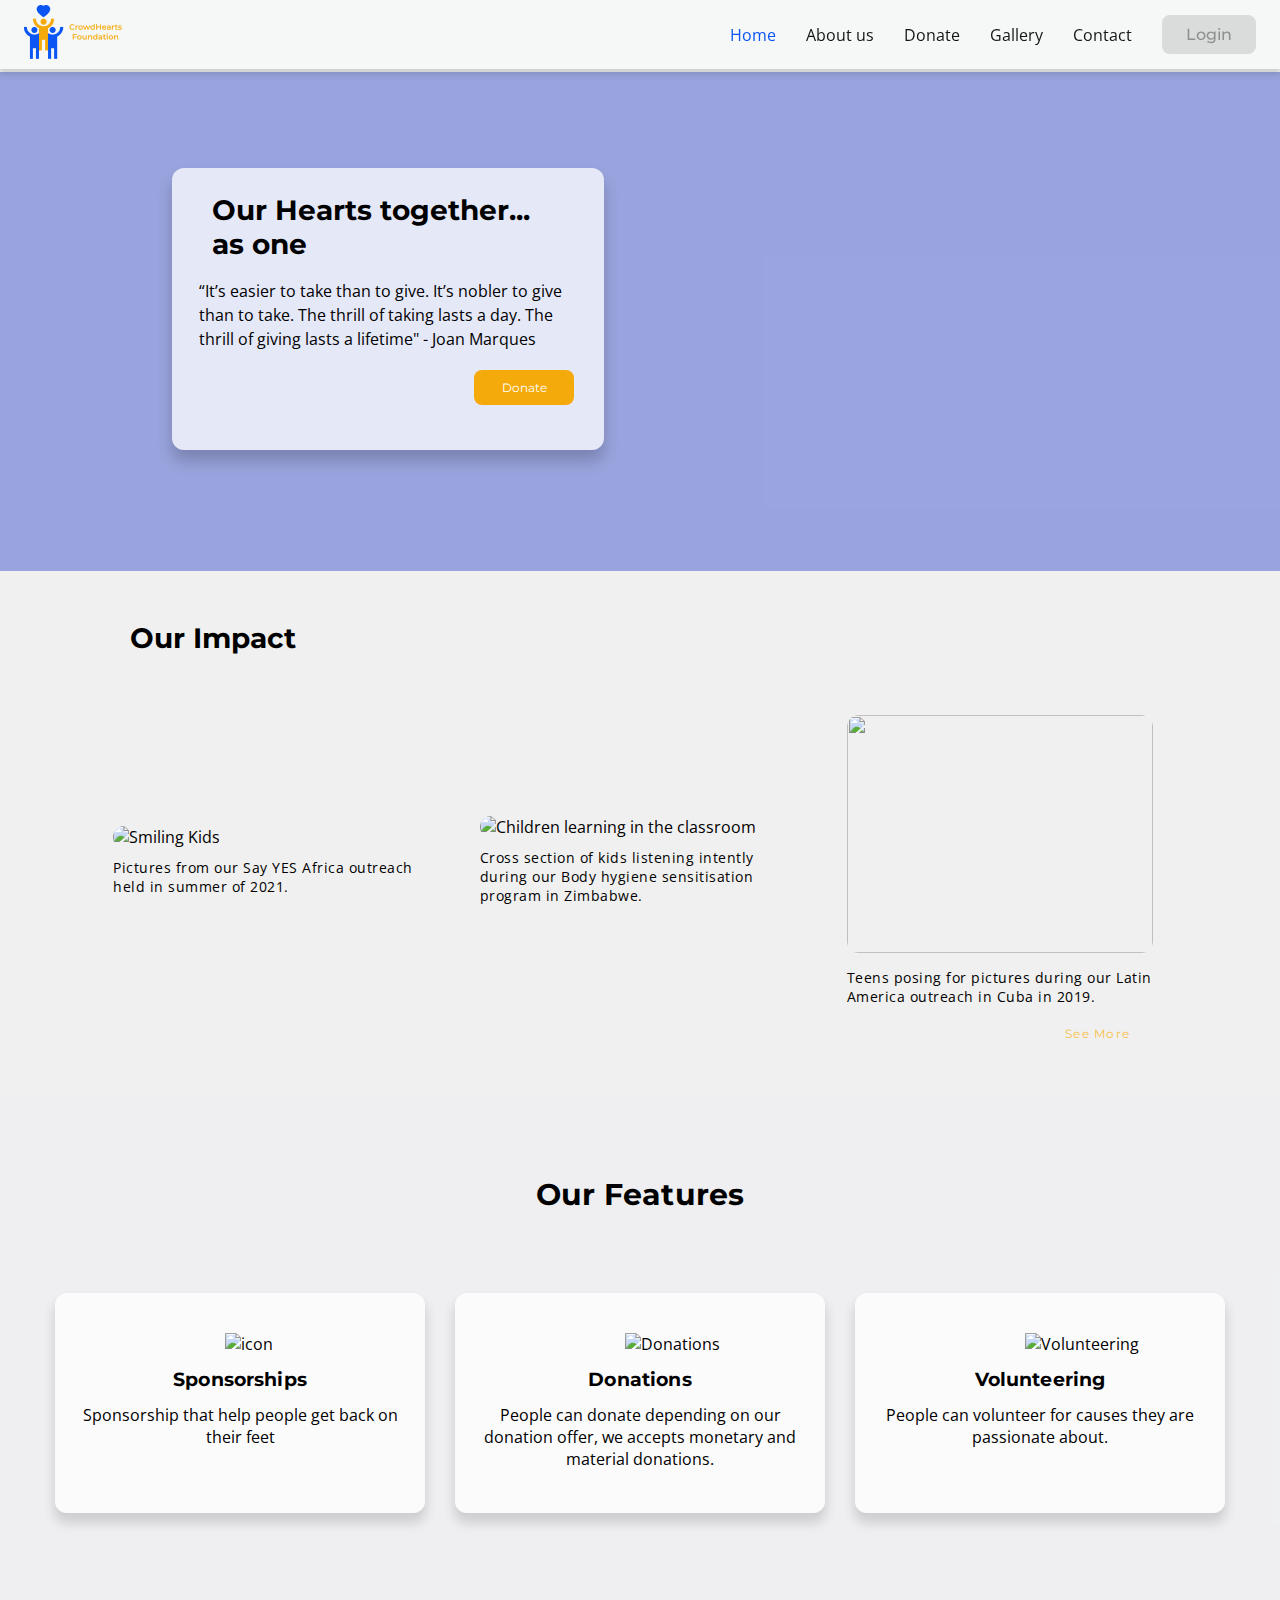
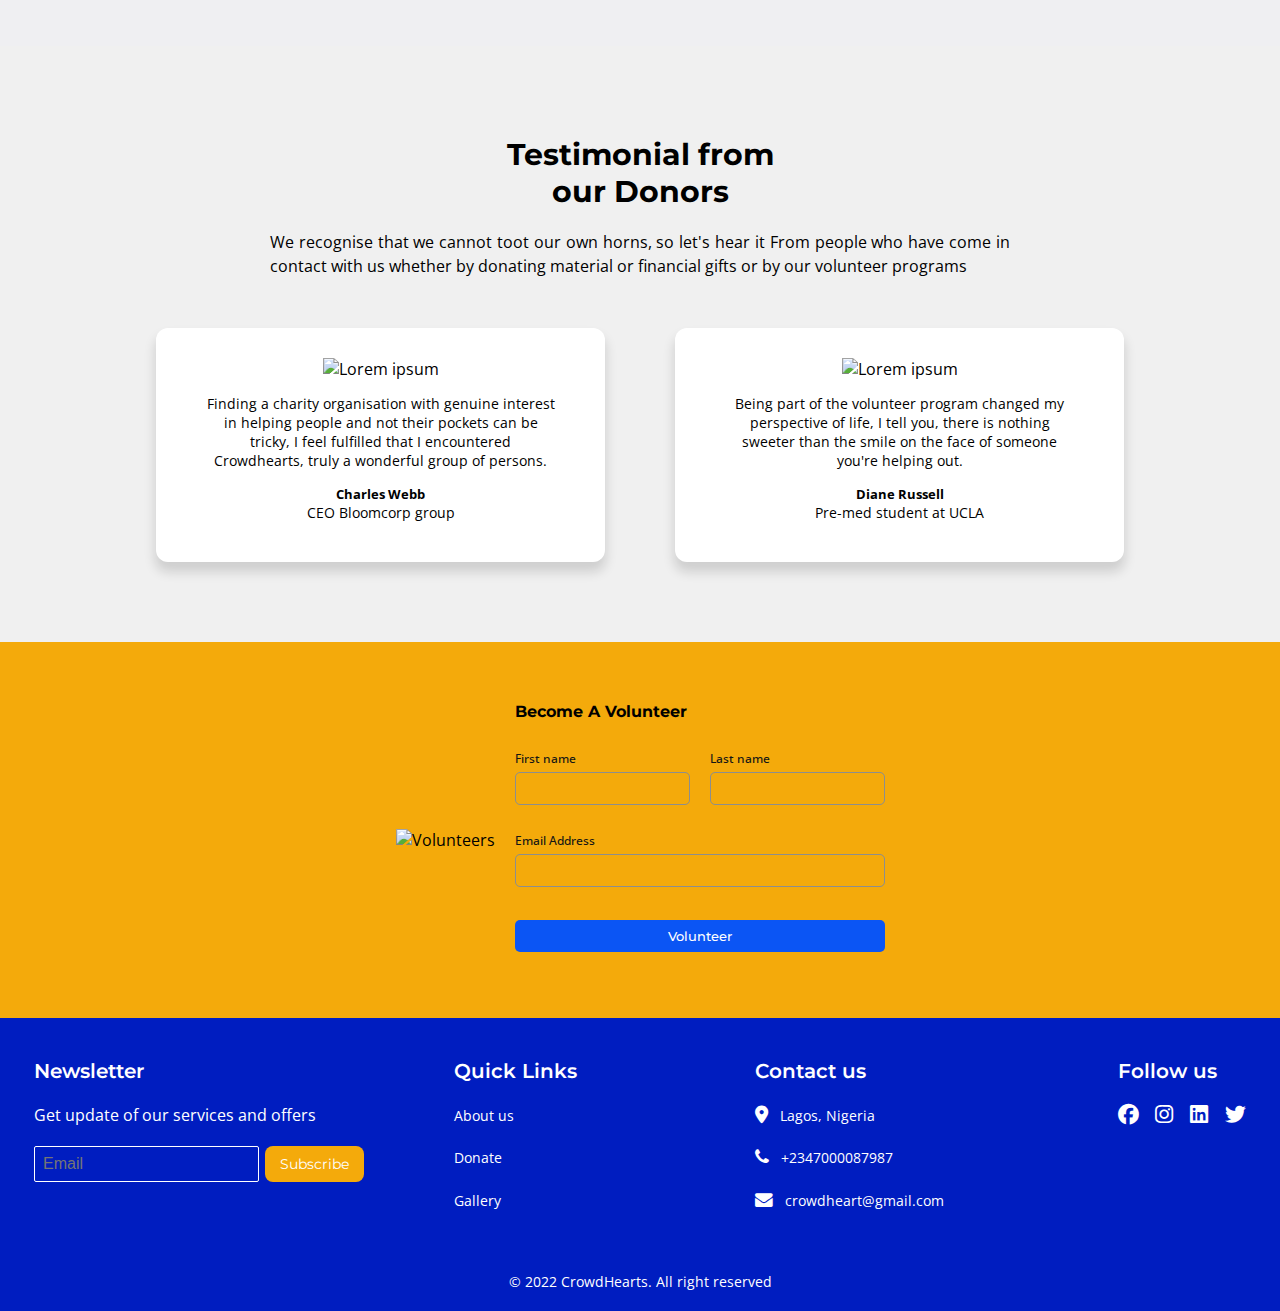
==== commit 16bae8ca: "Merge pull request #20 from Etinhandy/michael" ====
--- a/index.html
+++ b/index.html
@@ -1,287 +1,292 @@
 <!DOCTYPE html>
 <html lang="en">
-<head>
-    <meta charset="UTF-8">
-    <meta http-equiv="X-UA-Compatible" content="IE=edge">
-    <meta name="viewport" content="width=device-width, initial-scale=1.0">
-    <link
-        rel="shortcut icon"
-        href="img/CrowdHeart icon.png"
-        type="image/x-icon"
-      />
+  <head>
+    <meta charset="UTF-8" />
+    <meta http-equiv="X-UA-Compatible" content="IE=edge" />
+    <meta name="viewport" content="width=device-width, initial-scale=1.0" />
+    <link
+      rel="shortcut icon"
+      href="img/CrowdHeart icon.png"
+      type="image/x-icon"
+    />
     <title>Home - CrowdHearts</title>
 
-    <!-- AOS stylesheets========================= -->
-
-    <link rel="stylesheet" href="https://unpkg.com/aos@next/dist/aos.css" />
-
     <!-- custom stylesheets -->
 
-    <link rel="stylesheet" href="css/nav.css">
-    <link rel="stylesheet" href="css/landing.css">
-    <link rel="stylesheet" href="css/footer.css">
+    <link rel="stylesheet" href="css/nav.css" />
+    <link rel="stylesheet" href="css/landing.css" />
+    <link rel="stylesheet" href="css/footer.css" />
 
     <!-- font family font from google -->
 
-    <link rel="preconnect" href="https://fonts.googleapis.com">
-    <link rel="preconnect" href="https://fonts.gstatic.com" crossorigin>
-    <link href="https://fonts.googleapis.com/css2?family=Montserrat:wght@600&family=Open+Sans&display=swap" rel="stylesheet">
-    <link rel="stylesheet" href="https://cdnjs.cloudflare.com/ajax/libs/font-awesome/6.1.2/css/all.min.css">
-    <link rel="stylesheet" href="https://cdnjs.cloudflare.com/ajax/libs/font-awesome/4.7.0/css/font-awesome.min.css">
-  
-</head>
-<body>
-
-   <!-- NAVBAR section -->
-
-   <div class="chinedu-header-section">
-    <header class="chinedu-header">
-      <div class="container">
-        <nav class="chinedu-nav-bar">
-          <a href="index.html" class="nav-brand">
-            <img src="img/Crowdheart logo.png" alt="logo" />
-          </a>
-          <ul class="chinedu-nav-menu">
-            <li class="chinedu-nav-item">
-              <a href="index.html" class="chinedu-nav-link active">
-                Home
+    <link rel="preconnect" href="https://fonts.googleapis.com" />
+    <link rel="preconnect" href="https://fonts.gstatic.com" crossorigin />
+    <link
+      href="https://fonts.googleapis.com/css2?family=Montserrat:wght@600&family=Open+Sans&display=swap"
+      rel="stylesheet"
+    />
+    <link
+      rel="stylesheet"
+      href="https://cdnjs.cloudflare.com/ajax/libs/font-awesome/6.1.2/css/all.min.css"
+    />
+    <link
+      rel="stylesheet"
+      href="https://cdnjs.cloudflare.com/ajax/libs/font-awesome/4.7.0/css/font-awesome.min.css"
+    />
+  </head>
+  <body>
+    <!-- NAVBAR section -->
+
+    <div class="chinedu-header-section">
+      <header class="chinedu-header">
+        <div class="container">
+          <nav class="chinedu-nav-bar">
+            <a href="index.html" class="nav-brand">
+              <img src="img/Crowdheart logo.png" alt="logo" />
+            </a>
+            <ul class="chinedu-nav-menu">
+              <li class="chinedu-nav-item">
+                <a href="index.html" class="chinedu-nav-link active"> Home </a>
+              </li>
+              <li class="chinedu-nav-item">
+                <a href="about.html" class="chinedu-nav-link"> About us </a>
+              </li>
+              <li class="chinedu-nav-item">
+                <a href="donation.html" class="chinedu-nav-link"> Donate </a>
+              </li>
+              <li class="chinedu-nav-item">
+                <a href="gallery.html" class="chinedu-nav-link"> Gallery </a>
+              </li>
+              <li class="chinedu-nav-item">
+                <a href="contact.html" class="chinedu-nav-link"> Contact </a>
+              </li>
+              <a href="login.html">
+                <button class="chinedu-login-button">Login</button>
               </a>
-            </li>
-            <li class="chinedu-nav-item">
-              <a href="about.html" class="chinedu-nav-link">
-                About us
-              </a>
-            </li>
-            <li class="chinedu-nav-item">
-              <a href="donation.html" class="chinedu-nav-link">
-                Donate
-              </a>
-            </li>
-            <li class="chinedu-nav-item">
-              <a href="gallery.html" class="chinedu-nav-link">
-                Gallery
-              </a>
-            </li>
-            <li class="chinedu-nav-item">
-              <a href="contact.html" class="chinedu-nav-link">
-                Contact
-              </a>
-            </li>
-            <a href="login.html">
-              <button class="chinedu-login-button">
-                Login
-              </button>
-            </a>
-          </ul>
-          <div class="chinedu-hamburger">
-            <span class="bar"></span>
-            <span class="bar"></span>
-            <span class="bar"></span>
+            </ul>
+            <div class="chinedu-hamburger">
+              <span class="bar"></span>
+              <span class="bar"></span>
+              <span class="bar"></span>
+            </div>
+          </nav>
+        </div>
+      </header>
+    </div>
+
+    <!-- ======Hero section====== -->
+
+    <section class="main-hero">
+      <div class="hero-overlay">
+        <div class="hero-div">
+          <h1>Our Hearts together... as one</h1>
+          <p>
+            “It’s easier to take than to give. It’s nobler to give than to take.
+            The thrill of taking lasts a day. The thrill of giving lasts a
+            lifetime" - Joan Marques
+          </p>
+          <a href="donation.html">Donate</a>
+        </div>
+      </div>
+    </section>
+
+    <!-- =======Impact section====== -->
+
+    <section class="impact">
+      <h2>Our Impact</h2>
+      <div class="impact-div">
+        <div class="impact-min-div" data-aos="slide-up">
+          <img src="img/children-smile.jpg" alt="Smiling Kids" />
+          <p>
+            Pictures from our Say YES Africa outreach held in summer of 2021.
+          </p>
+        </div>
+        <div class="impact-min-div" data-aos="zoom-in">
+          <img
+            src="img/learning.jpg"
+            alt="Children learning in the classroom"
+          />
+          <p>
+            Cross section of kids listening intently during our Body hygiene
+            sensitisation program in Zimbabwe.
+          </p>
+        </div>
+        <div class="impact-min-div" data-aos="slide-down">
+          <img src="img/children1.jpg" alt="" />
+          <p>
+            Teens posing for pictures during our Latin America outreach in Cuba
+            in 2019.
+          </p>
+        </div>
+      </div>
+      <a href="#">See More</a>
+    </section>
+
+    <!-- ======Our Features section===== -->
+
+    <section class="our-features">
+      <div class="feature-overlay">
+        <div>
+          <h2 class="features-h2">Our Features</h2>
+          <div class="feature-container" data-aos="flip-up">
+            <div class="feature-div">
+              <img src="img/Vector (4).png" alt="icon" />
+              <h3>Sponsorships</h3>
+              <p>Sponsorship that help people get back on their feet</p>
+            </div>
+            <div class="feature-div">
+              <img src="img/Vector (6).png" alt="Donations" />
+              <h3>Donations</h3>
+              <p id="special">
+                People can donate depending on our donation offer, we accepts
+                monetary and material donations.
+              </p>
+            </div>
+            <div class="feature-div">
+              <img src="img/Vector (5).png" alt="Volunteering" />
+              <h3>Volunteering</h3>
+              <p>People can volunteer for causes they are passionate about.</p>
+            </div>
           </div>
-        </nav>
-      </div>
-    </header>
-  </div>
-
-
-    <!-- ======Hero section====== -->
-
-    <Section class="main-hero">
-        <div class="hero-overlay">
-            <div class="hero-div">
-                <h1>Our Hearts together... as one</h1>
-                <p>Lorem ipsum dolor sit amet, consectetur adipiscing elit. Est ultrices nullam luctus tellus ut imperdiet tristique. Vulputate nascetur vulputate sed sed elementum. Urna, commodo, lobortis elementum 
-                </p>
-                    <a href="donation.html">Donate</a>
-            </div>
-        </div>
-    </Section>
-
-    <!-- =======Impact section====== -->
-
-    <Section class="impact" data-aos="fade-right">
-        <h2>Our Impact</h2>
-        <div class="impact-div">
-            <div class="impact-min-div">
-                <img src="img/children-smile.jpg" alt="Smiling Kids">
-                <p>Lorem ipsum dolor sit amet, <br> consectetur adipiscing elit. Est ultrices nullam luctus tellus</p>
-            </div>
-            <div class="impact-min-div">
-                <img src="img/learning.jpg" alt="Children learning in the classroom">
-                <p>Lorem ipsum dolor sit amet, <br> consectetur adipiscing elit. Est ultrices nullam luctus tellus</p>
-            </div>
-            <div class="impact-min-div">
-                <img src="img/children1.jpg" alt="">
-                <p>Lorem ipsum dolor sit amet, <br> consectetur adipiscing elit. Est ultrices nullam luctus tellus</p>
-            </div>
-        </div>
-        <a href="#">See More</a>
-    </Section>
-
-    <!-- ======Our Features section===== -->
-
-    <section class="our-features" >
-        <div class="feature-overlay">
-            <div>
-                <h2 class="features-h2">Our Features</h2>
-                <div class="feature-container" data-aos="fade-up-left">
-                    <div class="feature-div">
-                        <img src="img/Vector (4).png" alt="icon">
-                        <h3>Sponsorships</h3>
-                        <p>Sponsorship that help people get back on their feet</p>
-                    </div>
-                    <div class="feature-div">
-                        <img src="img/Vector (6).png" alt="Donations">
-                        <h3>Donations</h3>
-                        <p id="special">People can donate depending on our donation offer, we accepts monetary and material donations.</p>
-                    </div>
-                    <div class="feature-div">
-                        <img src="img/Vector (5).png" alt="Volunteering">
-                        <h3>Volunteering</h3>
-                        <p>People can volunteer for causes they are passionate about.</p>
-                    </div>
-                </div>
-            </div>
-        </div>
+        </div>
+      </div>
     </section>
 
     <!-- =====Testimonial section===== -->
 
     <section class="testimonial" data-aos="zoom-in-up">
-        <h2>Testimonial from our Donors</h2>
-        <p>Lorem ipsum dolor sit amet, consectetur adipiscing elit. Magna bibendum volutpat sem pellentesque eu. Egestas at nunc, feugiat lorem sit faucibus. Ultricies praesent convallis consectetur lectus.</p>
-        <div class="testimonial-container">
-            <div class="testimonial-container-div">
-                <img src="img/man.jpg" alt="Lorem ipsum">
-                <p>Lorem ipsum dolor sit amet, consectetur adipiscing elit. Est diam tincidunt adipiscing faucibus aenean molestie. Egestas dictum risus eget lorem massa.</p>
-                <h5>Lorem ipsum</h5>
-                <p>consectetur adipiscing</p>
-            </div>
-            <div class="testimonial-container-div">
-                <img src="img/woman.jpg" alt="Lorem ipsum">
-                <p>Lorem ipsum dolor sit amet, consectetur adipiscing elit. Est diam tincidunt adipiscing faucibus aenean molestie. Egestas dictum risus eget lorem massa.</p>
-                <h5>Lorem ipsum</h5>
-                <p>consectetur adipiscing</p>
-            </div>
-        </div>
+      <h2>Testimonial from our Donors</h2>
+      <p>
+        We recognise that we cannot toot our own horns, so let's hear it From
+        people who have come in contact with us whether by donating material or
+        financial gifts or by our volunteer programs
+      </p>
+      <div class="testimonial-container">
+        <div class="testimonial-container-div">
+          <img src="img/man.jpg" alt="Lorem ipsum" />
+          <p>
+            Finding a charity organisation with genuine interest in helping
+            people and not their pockets can be tricky, I feel fulfilled that I
+            encountered Crowdhearts, truly a wonderful group of persons.
+          </p>
+          <h5>Charles Webb</h5>
+          <p>CEO Bloomcorp group</p>
+        </div>
+        <div class="testimonial-container-div">
+          <img src="img/woman.jpg" alt="Lorem ipsum" />
+          <p>
+            Being part of the volunteer program changed my perspective of life,
+            I tell you, there is nothing sweeter than the smile on the face of
+            someone you're helping out.
+          </p>
+          <h5>Diane Russell</h5>
+          <p>Pre-med student at UCLA</p>
+        </div>
+      </div>
     </section>
 
     <!-- ======Volunteer section======= -->
 
     <section class="Volunteer">
-        <div class="Volunteer-container">
-            <div class="Volunteer-D-child"><img src="img/together.png" alt="Volunteers"></div>
-            <form class="Volunteer-D-child" id="form"  action="">
-                    <h2>Become A Volunteer</h2>
-                <div class="double">
-                    <div class="constant" id="fff">
-                        <label for="fname">First name</label>
-                        <input type="text" id="fName">
-                        <small>error message</small>
-                    </div>
-                    <div class="constant" id="ggg">
-                        <label for="lname">Last name</label>
-                        <input type="text" id="lName">
-                        <small>error message</small>
-                    </div>
-                </div>
-                <div class="constant">
-                    <label for="email">Email  Address</label>
-                    <input type="email" id="email">
-                    <small>error message</small>
-                </div>  
-                <input type="submit" class="btn" value="Volunteer"> 
-            </form>
-        </div>
+      <div class="Volunteer-container">
+        <div class="Volunteer-D-child">
+          <img src="img/together.png" alt="Volunteers" />
+        </div>
+        <form class="Volunteer-D-child" id="form" action="">
+          <h2>Become A Volunteer</h2>
+          <div class="double">
+            <div class="constant" id="fff">
+              <label for="fname">First name</label>
+              <input type="text" id="fName" />
+              <small>error message</small>
+            </div>
+            <div class="constant" id="ggg">
+              <label for="lname">Last name</label>
+              <input type="text" id="lName" />
+              <small>error message</small>
+            </div>
+          </div>
+          <div class="constant">
+            <label for="email">Email Address</label>
+            <input type="email" id="email" />
+            <small>error message</small>
+          </div>
+          <input type="submit" class="btn" value="Volunteer" />
+        </form>
+      </div>
     </section>
 
     <!-- =======Footer Section===== -->
-    
+
     <footer class="chinedu-footer-section">
       <div class="footer-container">
-          <section id="footer-content">
-              <ul class="footer-items first-item">
-                  <li class="footer-item-heading">
-                      <h2>Newsletter</h2>
-                  </li>
-                  <li class="description">
-                      Get update of our services and offers
-                  </li>
-                  <li class="email-for-newsletter">
-                      <form action=""  onsubmit="alert('success')">
-                          <input type="email" placeholder="Email" required id="email">
-                          <button type="submit" class="submit-button">
-                              Subscribe
-                          </button>
-                      </form>
-                  </li>
-                  
-              </ul>
-              <ul class="footer-items second-item">
-                  <li class="footer-item-heading">
-                      <h2>Quick Links</h2>
-                  </li>
-                  <li class="footer-link">
-                      <a href="about.htmlgit">About us</a>
-                  </li>
-                  <li class="footer-link">
-                      <a href="donation.html">Donate</a>
-                  </li>
-                  <li class="footer-link"> 
-                      <a href="gallery.html">Gallery</a>
-                  </li>
-
-              </ul>
-              <ul class="footer-items third-item">
-                  <li class="footer-item-heading">  
-                      <h2>Contact us</h2>
-                  </li>
-                  <li class="footer-link ">
-                      <a href="#"> <i class="	fas fa-map-marker-alt"></i> 
-                          &nbsp;  Lagos, Nigeria</a>
-                  </li>
-                  <li class="footer-link">
-                      <a href="tel:+2347000087987" ><i class="fa fa-phone">
-                      </i> &nbsp; +2347000087987</a>
-                  </li>
-                  <li class="footer-link"> 
-                      <a href="#"><i class="fa fa-envelope"></i> 
-                          &nbsp;  crowdheart@gmail.com</a>
-                  </li>
-
-              </ul>
-              <ul class="footer-items last-item">
-                  <li class="footer-item-heading">  
-                      <h2>Follow us</h2>
-                  </li>
-                  <li class="footer-link">
-                      <a href="#"> <i class="fa-brands fa-facebook"></i> </a>
-                      <a href="#"> <i class="fa-brands fa-instagram"></i> </a>
-                      <a href="#"> <i class="fa-brands fa-linkedin-square"></i> </a>
-                      <a href="#"> <i class="fa-brands fa-twitter"></i> </a>
-                  </li>
-
-              </ul>
-          </section>
-          <p class="copyright">
-              &copy; 2022 CrowdHearts. All right reserved
-          </p>
-      </div>
-   </footer>
-    
-</body>
-<script src="js/nav.js"></script>
-<script src="js/landing.js"></script>
-<script src="https://kit.fontawesome.com/b761d3f3a5.js"crossorigin="anonymous"></script>
-
- <!-- AOS script========================= -->
-
-<script src="https://unpkg.com/aos@next/dist/aos.js"></script>
-<script>
-  AOS.init({
-    duration: 3000,
-    once: false,
-  });
-  
-</script>
+        <section id="footer-content">
+          <ul class="footer-items first-item">
+            <li class="footer-item-heading">
+              <h2>Newsletter</h2>
+            </li>
+            <li class="description">Get update of our services and offers</li>
+            <li class="email-for-newsletter">
+              <form action="" onsubmit="alert('success')">
+                <input type="email" placeholder="Email" required id="email" />
+                <button type="submit" class="submit-button">Subscribe</button>
+              </form>
+            </li>
+          </ul>
+          <ul class="footer-items second-item">
+            <li class="footer-item-heading">
+              <h2>Quick Links</h2>
+            </li>
+            <li class="footer-link">
+              <a href="about.htmlgit">About us</a>
+            </li>
+            <li class="footer-link">
+              <a href="donation.html">Donate</a>
+            </li>
+            <li class="footer-link">
+              <a href="gallery.html">Gallery</a>
+            </li>
+          </ul>
+          <ul class="footer-items third-item">
+            <li class="footer-item-heading">
+              <h2>Contact us</h2>
+            </li>
+            <li class="footer-link">
+              <a href="#">
+                <i class="fas fa-map-marker-alt"></i> &nbsp; Lagos, Nigeria</a
+              >
+            </li>
+            <li class="footer-link">
+              <a href="tel:+2347000087987"
+                ><i class="fa fa-phone"> </i> &nbsp; +2347000087987</a
+              >
+            </li>
+            <li class="footer-link">
+              <a href="#"
+                ><i class="fa fa-envelope"></i> &nbsp; crowdheart@gmail.com</a
+              >
+            </li>
+          </ul>
+          <ul class="footer-items last-item">
+            <li class="footer-item-heading">
+              <h2>Follow us</h2>
+            </li>
+            <li class="footer-link">
+              <a href="#"> <i class="fa-brands fa-facebook"></i> </a>
+              <a href="#"> <i class="fa-brands fa-instagram"></i> </a>
+              <a href="#"> <i class="fa-brands fa-linkedin-square"></i> </a>
+              <a href="#"> <i class="fa-brands fa-twitter"></i> </a>
+            </li>
+          </ul>
+        </section>
+        <p class="copyright">&copy; 2022 CrowdHearts. All right reserved</p>
+      </div>
+    </footer>
+  </body>
+  <script src="js/nav.js"></script>
+  <script src="js/landing.js"></script>
+  <script
+    src="https://kit.fontawesome.com/b761d3f3a5.js"
+    crossorigin="anonymous"
+  ></script>
 </html>
--- a/css/landing.css
+++ b/css/landing.css
@@ -8,6 +8,10 @@
     margin:0;
     padding:0;
     box-sizing: border-box;
+}
+
+html{
+    scroll-behavior: smooth;
 }
 
 body{
@@ -34,7 +38,7 @@
 
 .hero-div {
     width: 27rem;
-    height: 18.4rem;
+    height: 17.6rem;
     position: absolute;
     top: 6rem;
     left: 172px;
@@ -47,7 +51,7 @@
 .hero-div h1{
     font-family: 'Montserrat', sans-serif;
     font-size: 28px;
-    margin: 15px 40px 12px 40px ;
+    margin: 25px 40px 12px 40px ;
 }
 
 .hero-div p{
@@ -70,8 +74,8 @@
 }
 
 .hero-div a:hover{
-    background-color: var(--footer-bg);
-    color: var(--footer-btn);
+    transition: all 1s;
+    opacity: 0.7;
 }
 
 /* =======impact section====== */
@@ -93,6 +97,7 @@
 
 .impact-min-div  {
     width: 20rem;
+    margin-top: 30px;
 }
 
 .impact-min-div img{
@@ -114,7 +119,7 @@
     font-family: 'Montserrat', sans-serif;
     font-size: 12px;
     letter-spacing: 1.25px;
-    color: var(--footer-btn);
+    color: rgb(247, 192, 73);
     float: right;
     margin-right: 150px;
     margin-bottom: 70px;
@@ -565,25 +570,16 @@
 
     /* =======impact section====== */
 
+    .impact-div{
+        flex-wrap: wrap;
+    }
+
      .impact h2{
-        margin-left: 70px;
+        margin-left: 50px;
      }
 
      .impact-div{
-        margin: 30px 50px 20px 50px;
-    }
-
-        .impact-min-div  {
-            width: 17.75rem;
-        }
-    
-    .impact-min-div img{
-        width: 16.125rem;
-        height: 11.25rem;
-    }
-
-    .impact a{
-        margin-right: 100px;
+        margin: 30px 30px 20px 30px;
     }
     
         /* ======Our Features section======= */
@@ -634,18 +630,6 @@
         }
     }
     
-    @media only screen and (max-width: 892px){
-        
-    /* =======impact section====== */
-
-     .impact h2{
-        margin-left: 50px;
-     }
-
-     .impact-div{
-        margin: 30px 30px 20px 30px;
-    }
-    }
 
   @media only screen and (max-width: 768px) {
     
@@ -686,7 +670,7 @@
 
     /* =======impact section====== */
 
-    .impact h2{
+    /* .impact h2{
         font-size: 28px;
         margin-left: 45px;
     }
@@ -710,7 +694,7 @@
 
     .impact a{
         margin-right: 55px;
-    }
+    } */
 
     /* ======Our Features section======= */
 
@@ -813,8 +797,66 @@
     }
   }
     
+  @media only screen and (max-width: 748px){
+
+    /* feature section========= */
+
+    .our-features{
+        height: 600px;
+    }
+
+    .feature-overlay{
+        height: 600px;
+        
+    }
+
+    .feature-container{
+        flex-wrap: wrap;
+    }
+
+    .feature-div{
+        margin-bottom: 30px;
+    }
+  }
   
   /* ============MOBILE==VIEW=========== */
+
+  @media only screen and (max-width: 639px){
+
+    /* feature section========= */
+
+    .our-features{
+        height: 900px;
+    }
+
+    .feature-overlay{
+        height: 900px;
+        
+    }
+
+    .feature-div {
+        width: 23.125rem;
+        height: 13.75rem;
+        background-color: rgba(255, 255, 255, 0.75);
+        box-shadow: 0px 9px 12px 1px rgba(0, 0, 0, 0.14);
+        border-radius: 12px;
+        transition: all 1s;
+    }
+
+    .feature-div:hover{
+        transform: scale(1.1);
+        cursor: pointer;
+    }
+
+    .feature-div:first-child{
+        margin-left: 0px;
+    }
+    
+    .feature-div:last-child{
+        margin-right: 0px;
+    }
+
+  }
 
   @media only screen and (max-width: 428px) {
     
